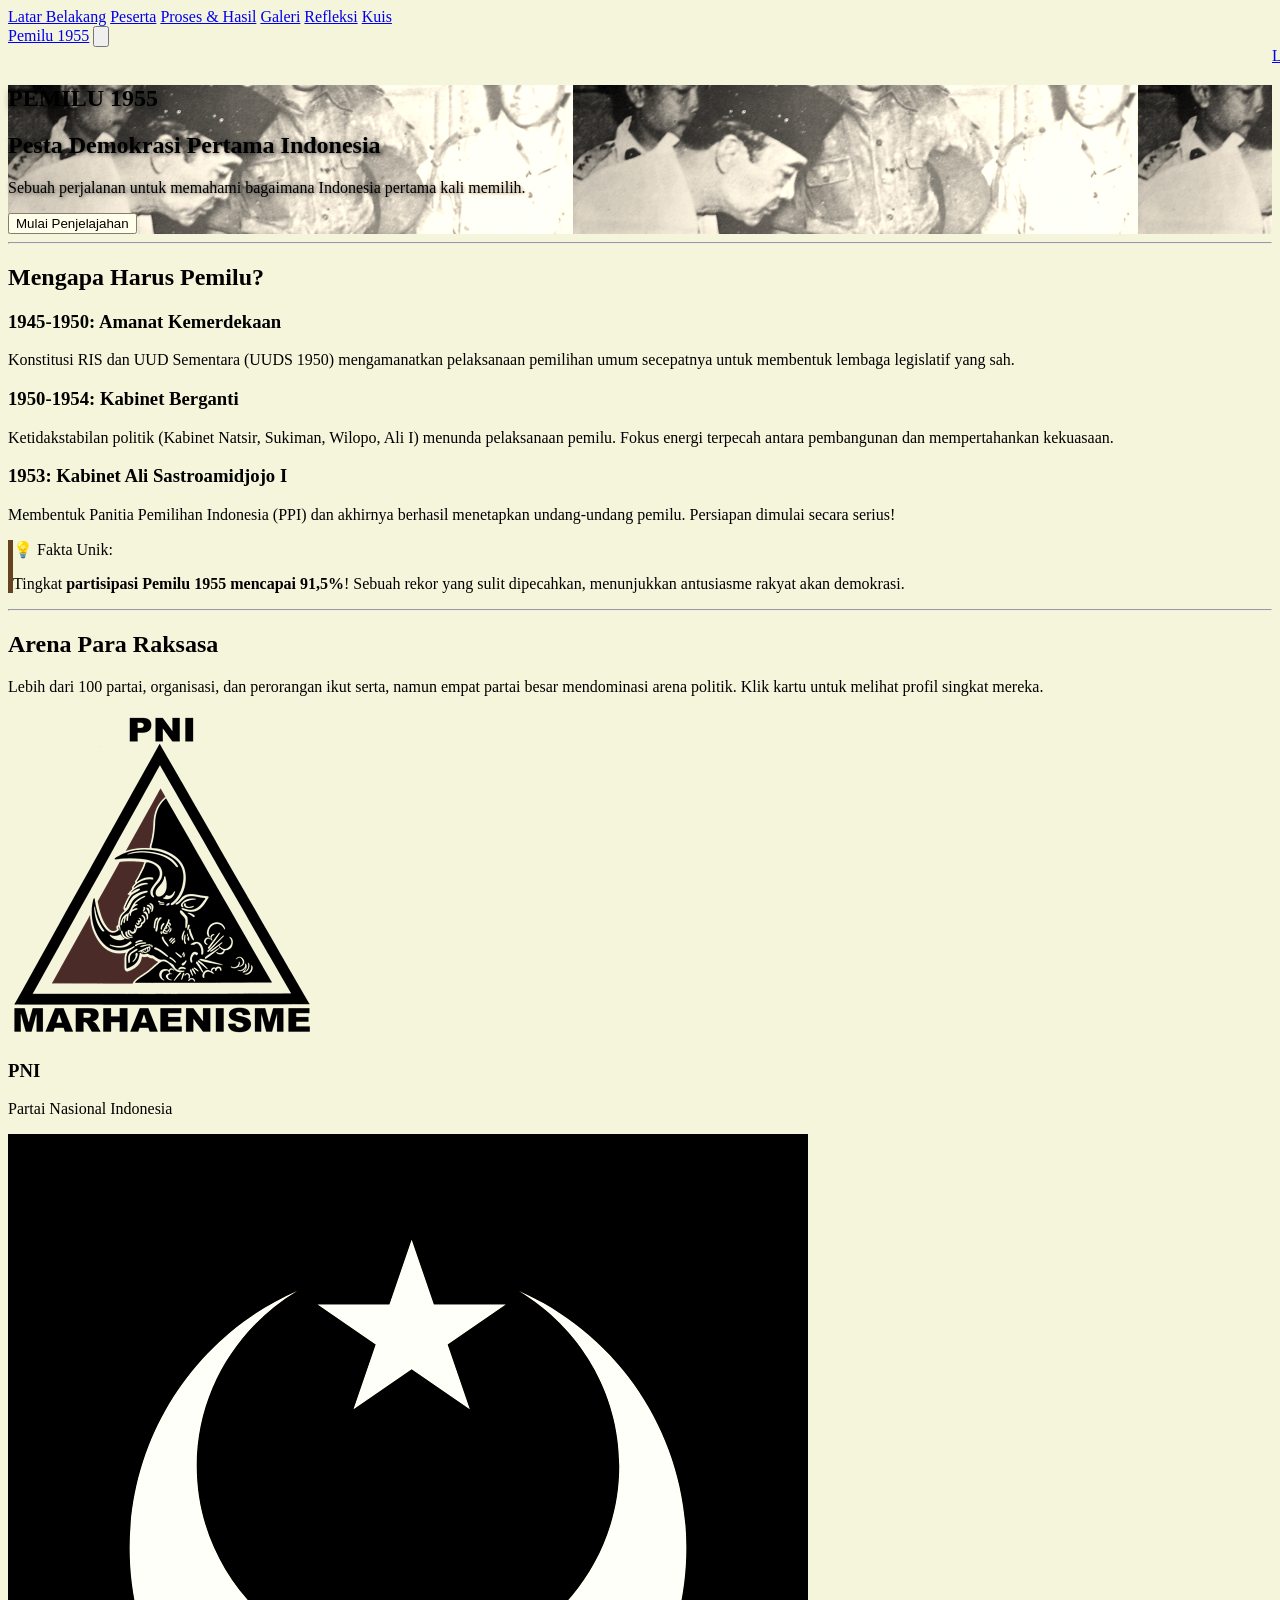
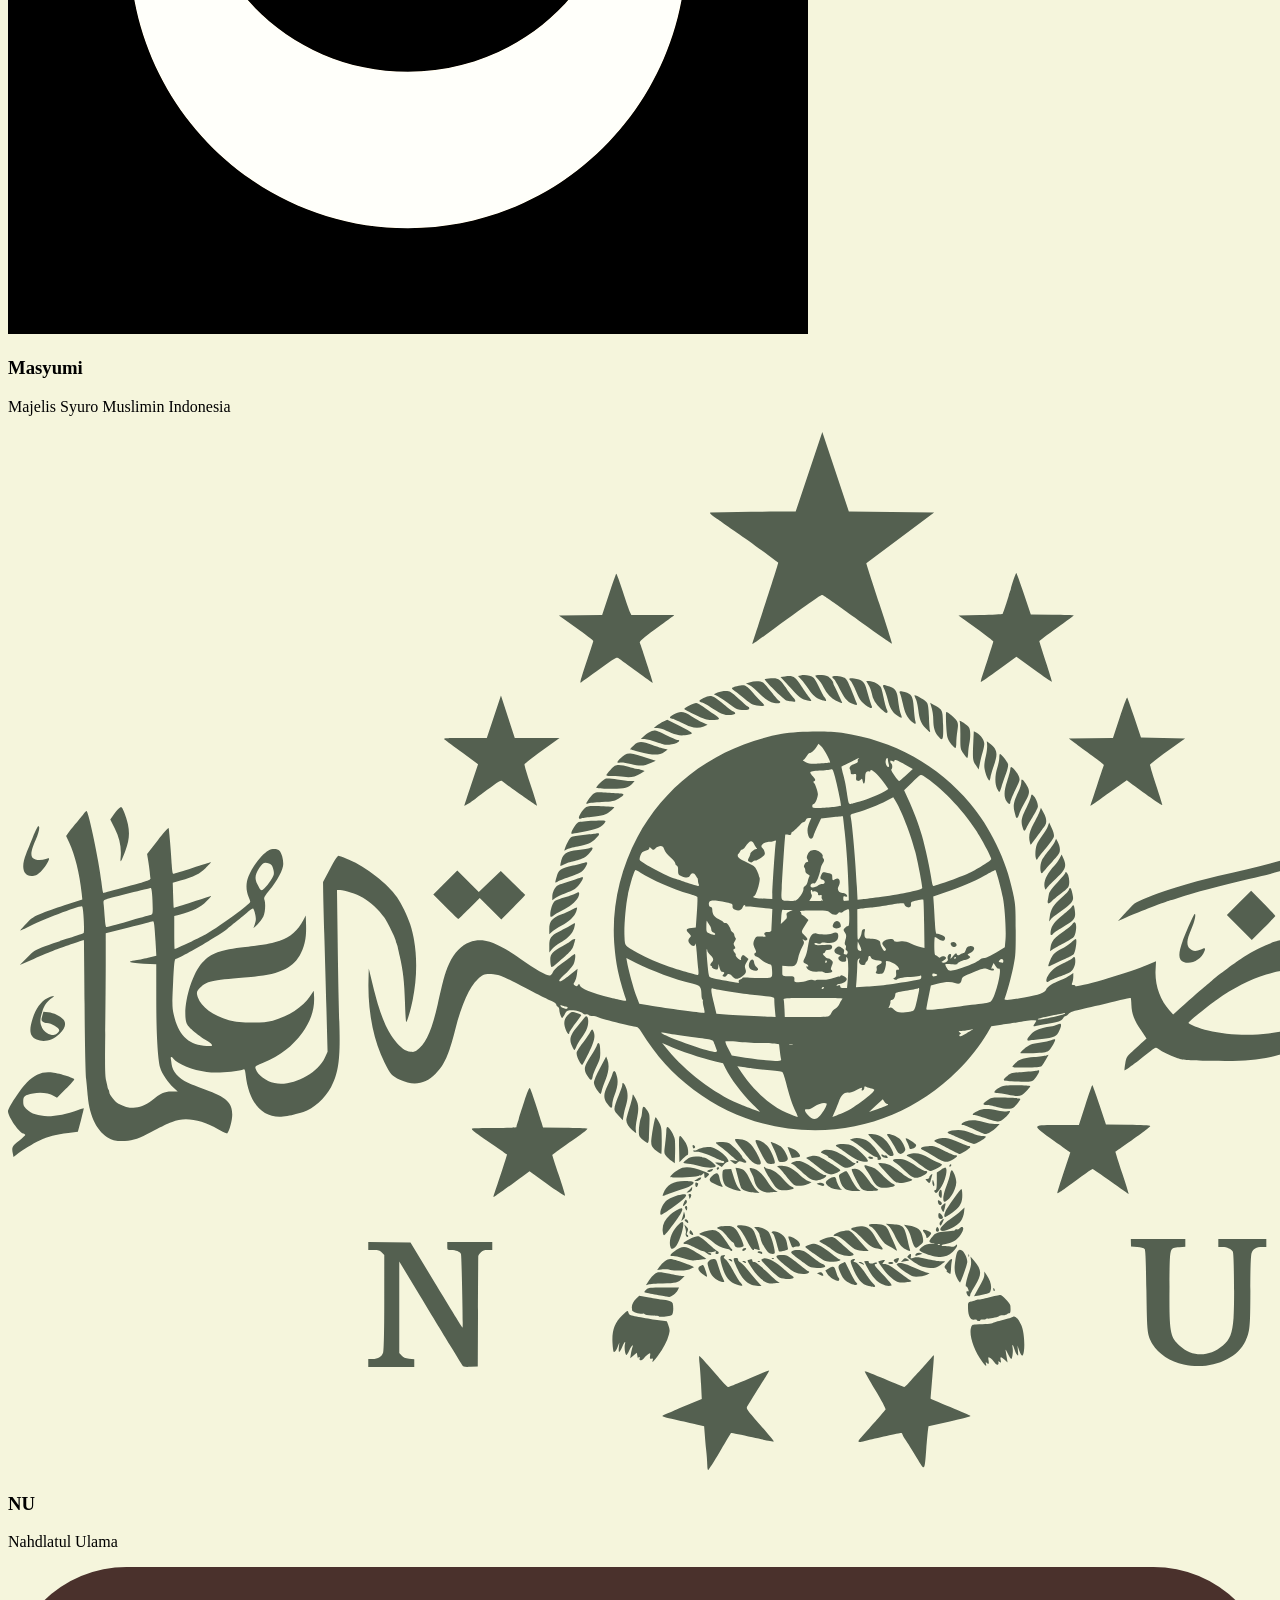
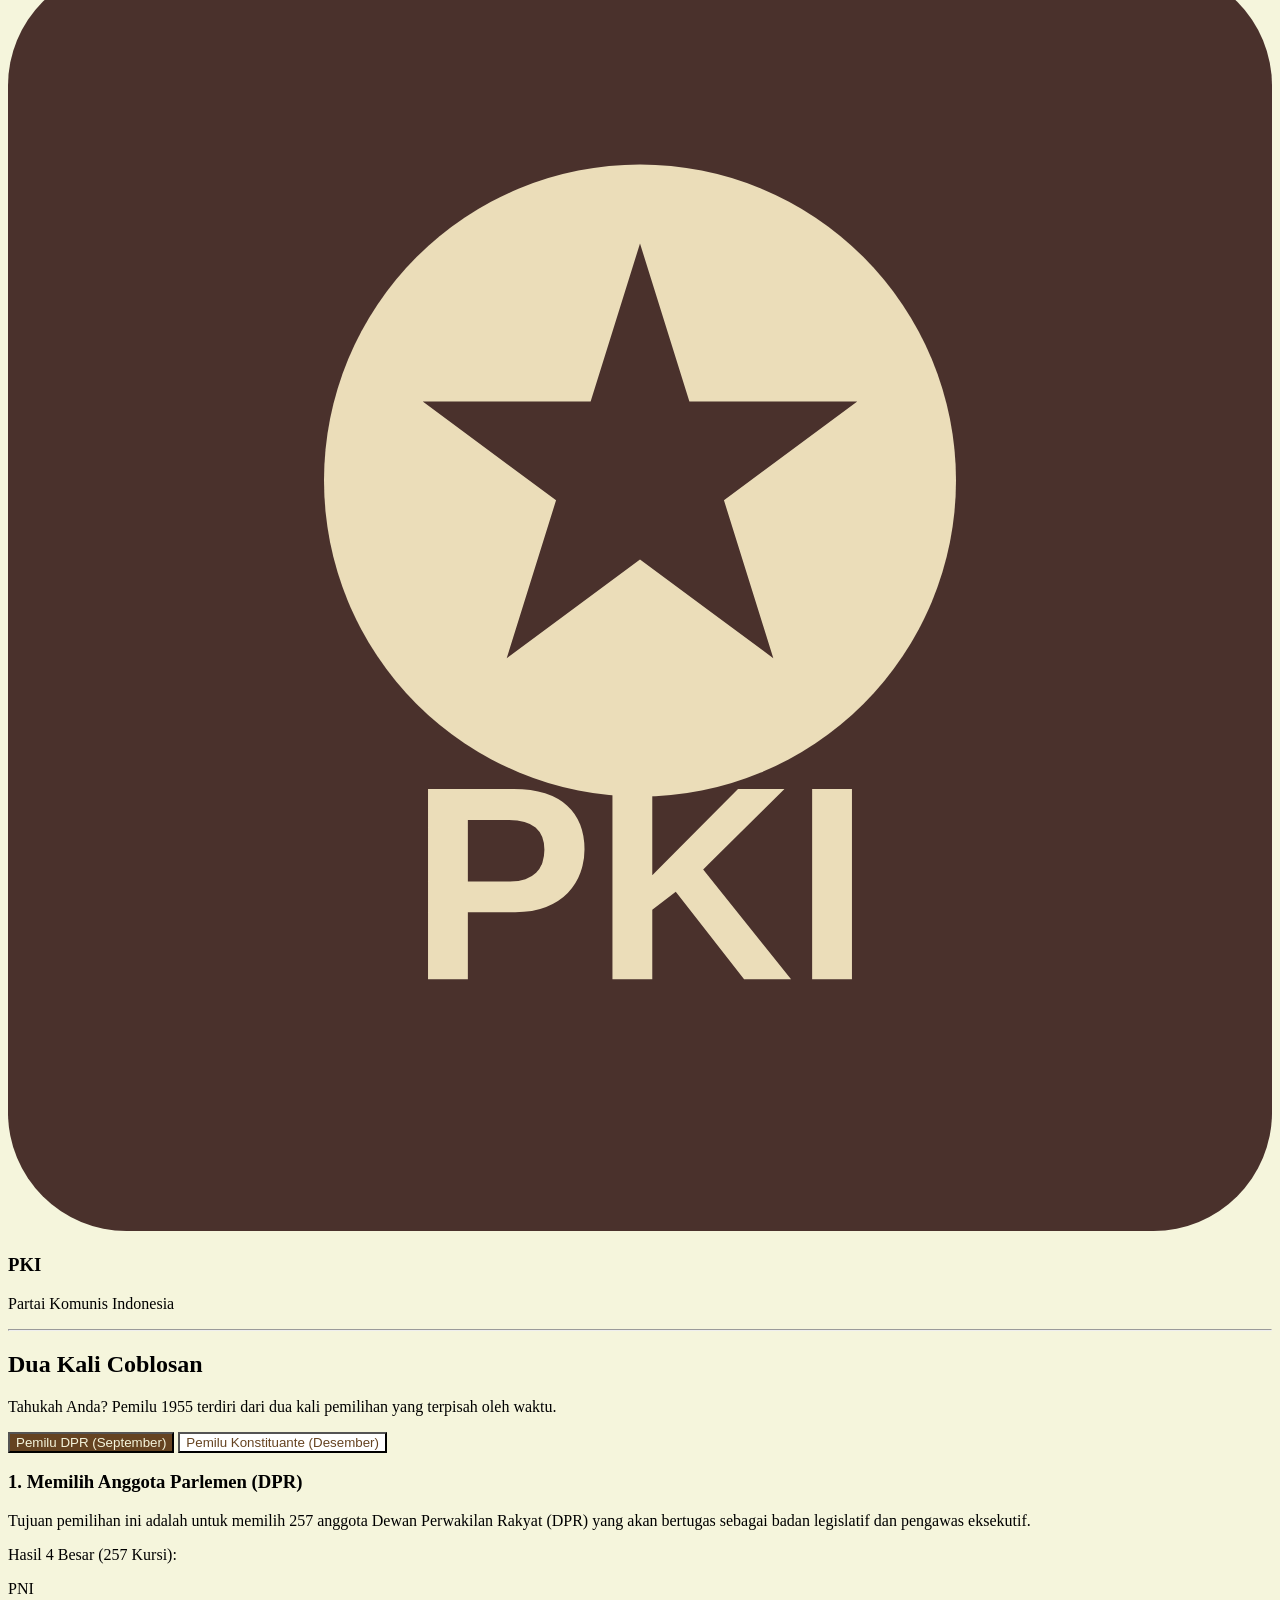
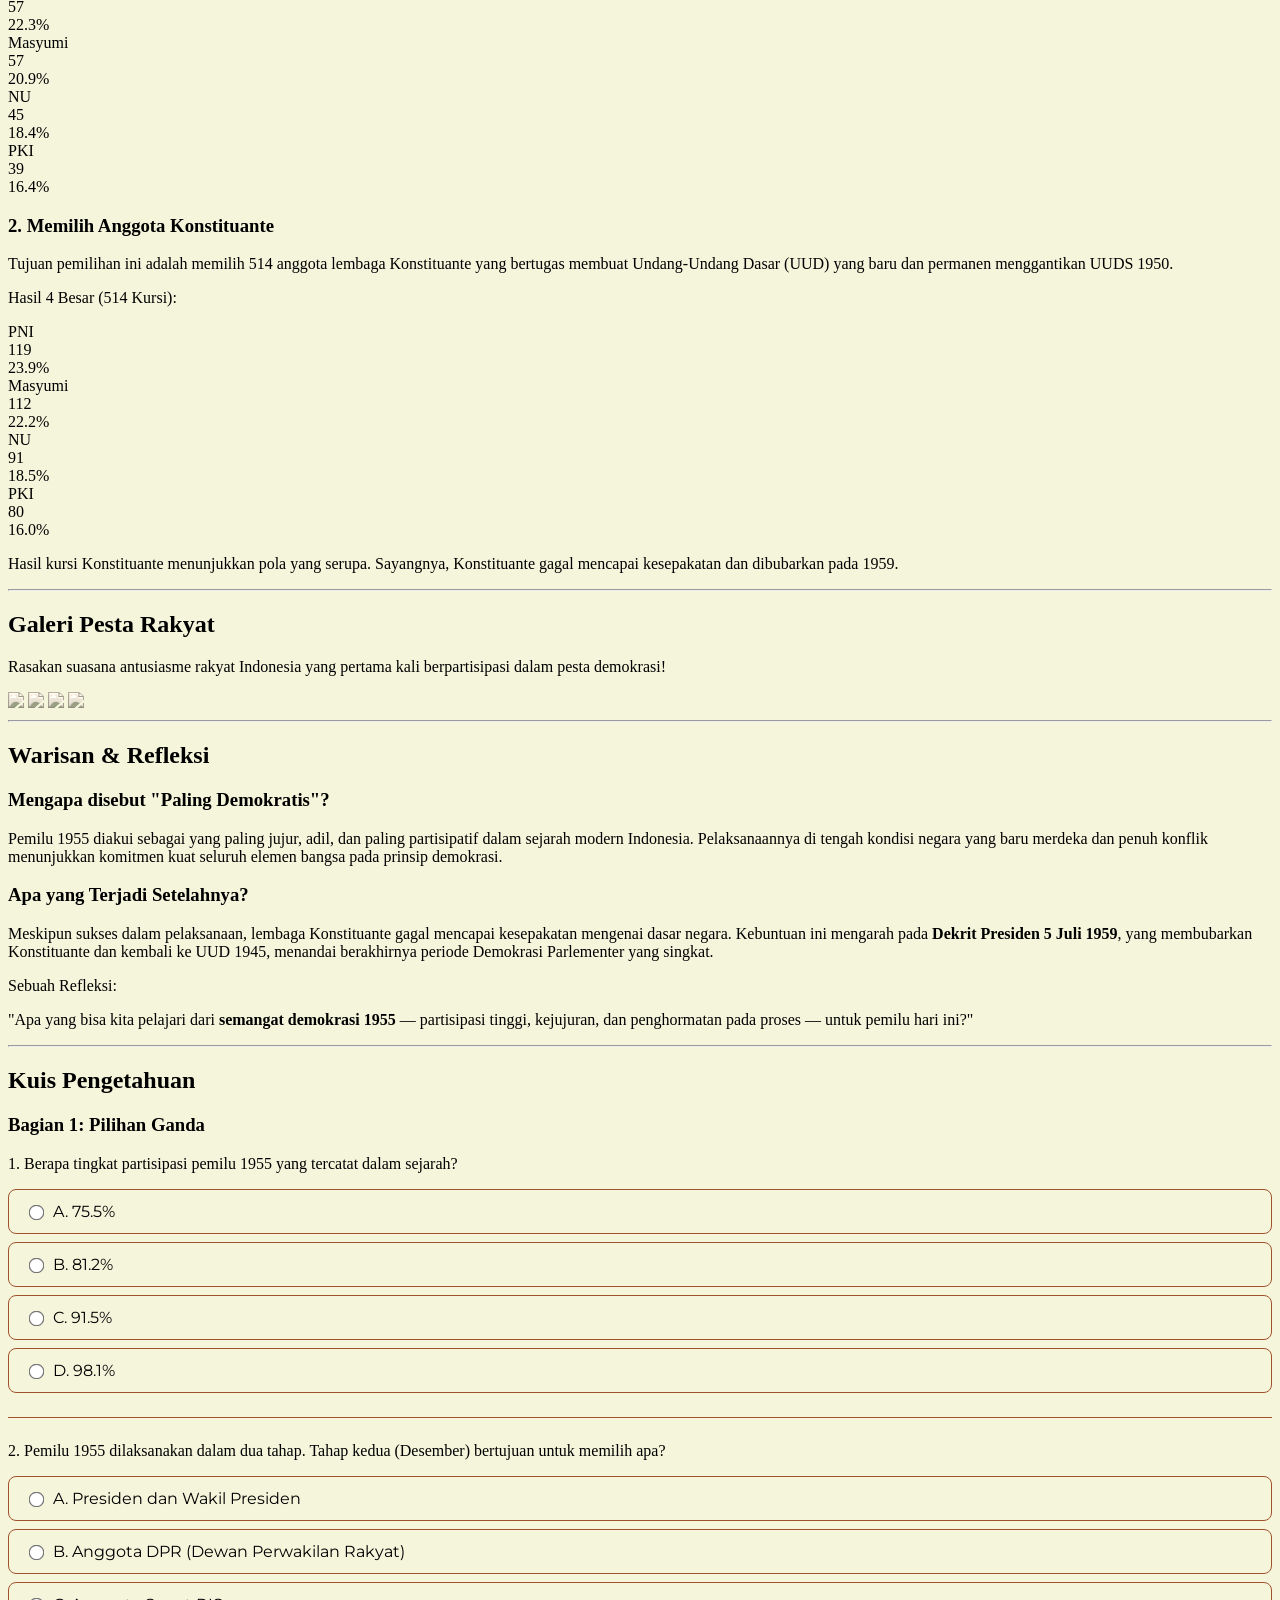
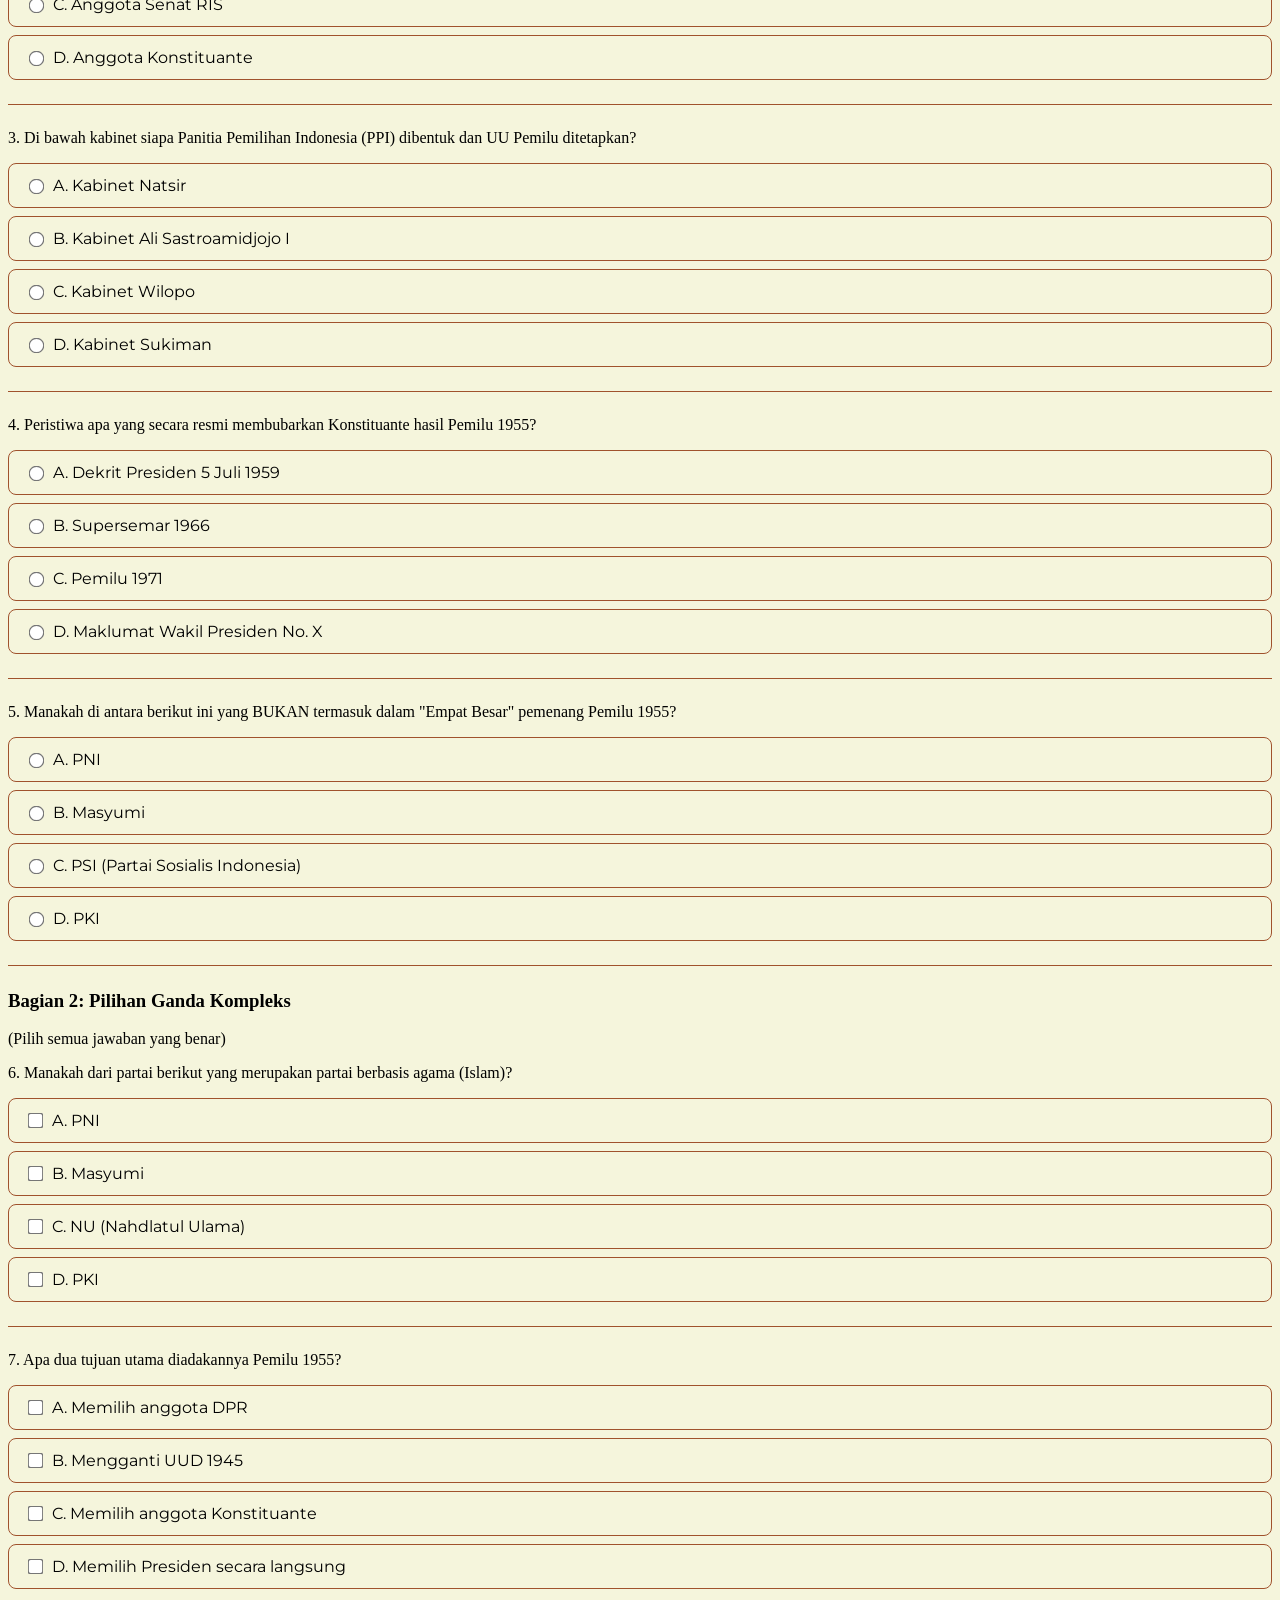
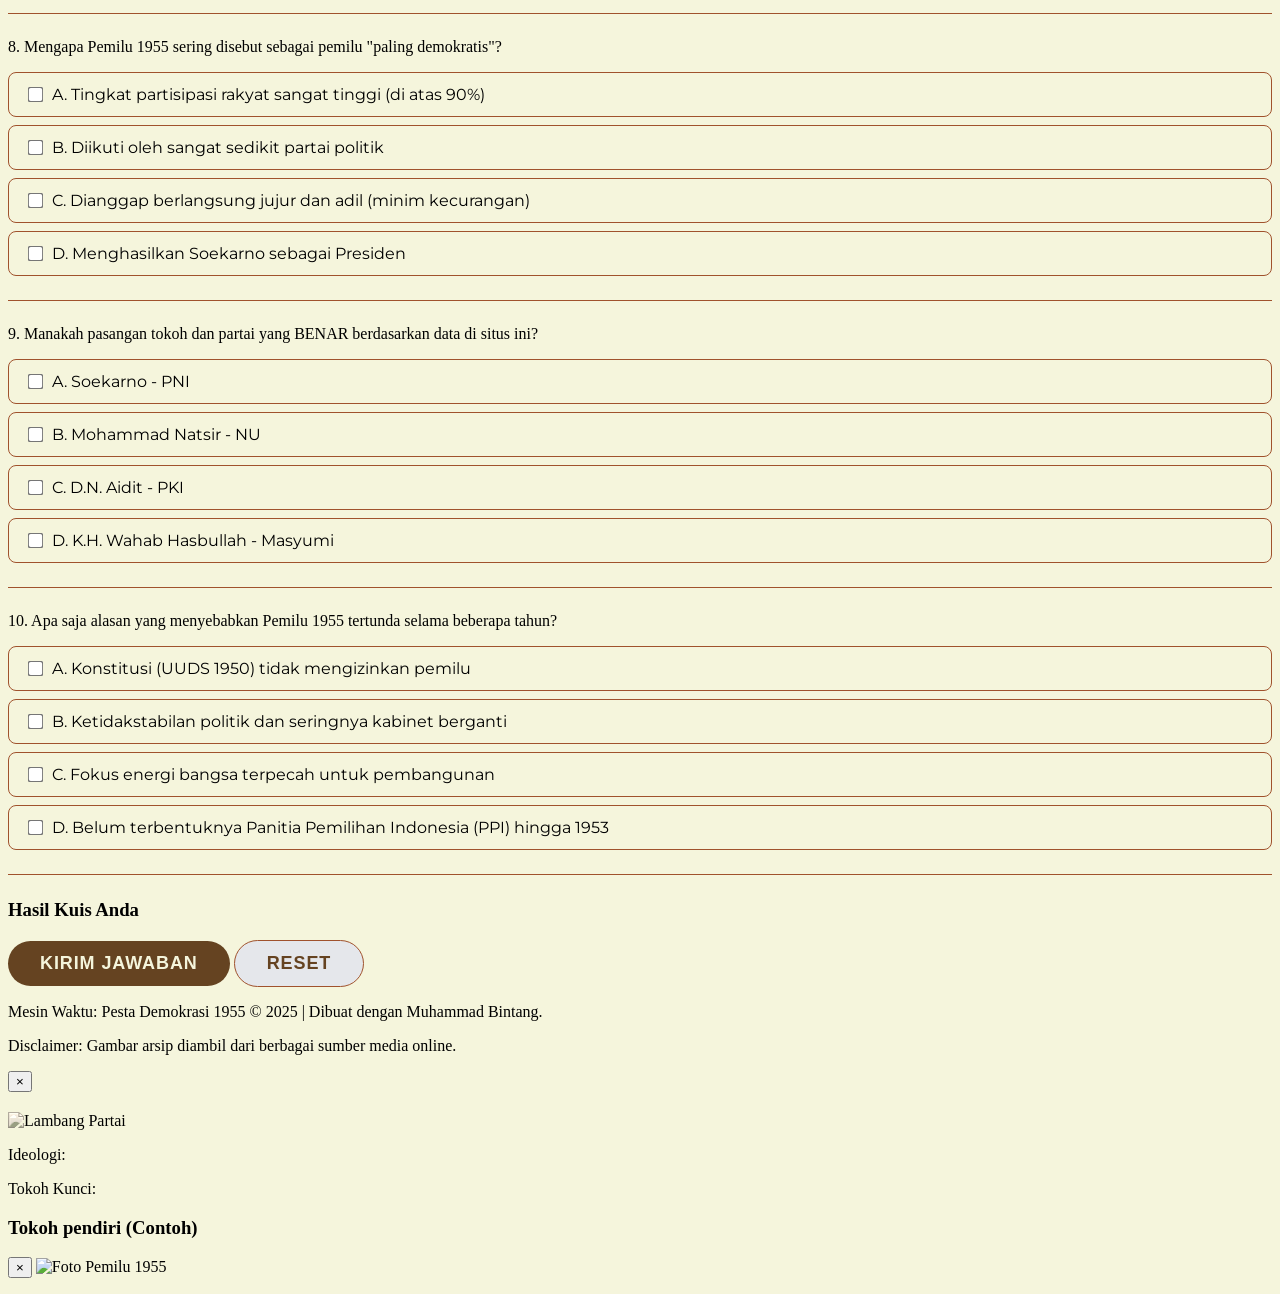
==== public/index.html @ d8091888 "update" ====
<!DOCTYPE html>
<html lang="id" class="scroll-smooth">
<head>
    <meta charset="UTF-8">
    <meta name="viewport" content="width=device-width, initial-scale=1.0">
    <title>PEMILU 1955: Mesin Waktu Pesta Demokrasi</title>
    <script src="https://cdn.tailwindcss.com"></script>
    <link href="https://fonts.googleapis.com/css2?family=Playfair+Display:wght@700&family=Montserrat:wght@400;600&display=swap" rel="stylesheet">
    
    <script src="tailwind-config.js"></script>

    <link rel="stylesheet" href="styles.css">
</head>

<body class="text-accent font-sans-content">

    <nav class="fixed top-0 left-0 right-0 bg-secondary-sepia bg-opacity-95 shadow-lg z-50 p-3 hidden md:block backdrop-blur-sm">
        <div class="container mx-auto flex justify-center space-x-8 text-sm">
            <a href="#latar-belakang" class="text-primary-sepia font-semibold hover:text-white transition duration-200">Latar Belakang</a>
            <a href="#raksasa" class="text-primary-sepia font-semibold hover:text-white transition duration-200">Peserta</a>
            <a href="#coblosan" class="text-primary-sepia font-semibold hover:text-white transition duration-200">Proses & Hasil</a>
            <a href="#galeri" class="text-primary-sepia font-semibold hover:text-white transition duration-200">Galeri</a>
            <a href="#refleksi" class="text-primary-sepia font-semibold hover:text-white transition duration-200">Refleksi</a>
            <a href="#kuis" class="text-primary-sepia font-semibold hover:text-white transition duration-200">Kuis</a>
        </div>
    </nav>

    <nav class="md:hidden fixed top-0 left-0 right-0 bg-secondary-sepia bg-opacity-95 shadow-lg z-50 p-4 flex justify-between items-center backdrop-blur-sm">
        <a href="#beranda" class="font-serif-title text-primary-sepia text-xl">Pemilu 1955</a>
        <button id="hamburger-btn" class="text-primary-sepia z-[60]">
            <svg class="w-8 h-8" fill="none" stroke="currentColor" viewBox="0 0 24 24" xmlns="http://www.w3.org/2000/svg"><path stroke-linecap="round" stroke-linejoin="round" stroke-width="2" d="M4 6h16M4 12h16M4 18h16"></path></svg>
        </button>
    </nav>

    <div id="mobile-menu" class="fixed top-0 right-0 h-full w-3/4 bg-primary-sepia z-50 shadow-xl p-8 pt-24">
        <div class="flex flex-col space-y-6 text-right">
            <a href="#latar-belakang" class="mobile-nav-link text-accent hover:text-highlight text-lg font-semibold">Latar Belakang</a>
            <a href="#raksasa" class="mobile-nav-link text-accent hover:text-highlight text-lg font-semibold">Peserta</a>
            <a href="#coblosan" class="mobile-nav-link text-accent hover:text-highlight text-lg font-semibold">Proses & Hasil</a>
            <a href="#galeri" class="mobile-nav-link text-accent hover:text-highlight text-lg font-semibold">Galeri</a>
            <a href="#refleksi" class="mobile-nav-link text-accent hover:text-highlight text-lg font-semibold">Refleksi</a>
            <a href="#kuis" class="mobile-nav-link text-accent hover:text-highlight text-lg font-semibold">Kuis</a>
        </div>
    </div>
    <div id="menu-overlay" class="fixed inset-0 bg-black bg-opacity-50 z-40 hidden md:hidden"></div>


    <section id="beranda" class="h-screen w-full flex items-center justify-center relative bg-cover bg-center sepia-filter overflow-hidden"
        style="background-image: url('img/hero-sukarno-1955.png');">
        
        <div class="absolute inset-0 bg-accent bg-opacity-75"></div> 
        
        <div class="absolute top-1/4 left-1/4 w-32 h-32 md:w-48 md:h-48 opacity-15 mix-blend-soft-light" 
             style="background-image: url('img/logo-pni.png'); background-size: contain; background-repeat: no-repeat; background-position: center; filter: grayscale(100%) brightness(200%); transform: translate(-50%, -50%) rotate(-15deg);">
        </div>
        <div class="absolute top-1/4 right-1/4 w-32 h-32 md:w-48 md:h-48 opacity-15 mix-blend-soft-light" 
             style="background-image: url('img/logo-masyumi.svg'); background-size: contain; background-repeat: no-repeat; background-position: center; filter: grayscale(100%) brightness(200%); transform: translate(50%, -50%) rotate(15deg);">
        </div>
        <div class="absolute bottom-1/4 left-1/4 w-32 h-32 md:w-48 md:h-48 opacity-15 mix-blend-soft-light" 
             style="background-image: url('img/logo-nu.svg'); background-size: contain; background-repeat: no-repeat; background-position: center; filter: grayscale(100%) brightness(200%); transform: translate(-50%, 50%) rotate(10deg);">
        </div>
        <div class="absolute bottom-1/4 right-1/4 w-32 h-32 md:w-48 md:h-48 opacity-15 mix-blend-soft-light" 
             style="background-image: url('img/logo-pki.svg'); background-size: contain; background-repeat: no-repeat; background-position: center; filter: grayscale(100%) brightness(200%); transform: translate(50%, 50%) rotate(-10deg);">
        </div>


        <div class="text-center z-10 p-4 md:p-8 max-w-4xl mx-auto">
            <h1 class="font-serif-title text-5xl md:text-7xl lg:text-8xl text-primary-sepia leading-tight text-shadow-strong">
                PEMILU 1955
            </h1>
            <h2 class="text-xl md:text-4xl text-primary-sepia mt-2 mb-6 font-light italic text-shadow-medium">
                Pesta Demokrasi Pertama Indonesia
            </h2>
            <p class="text-lg text-gray-200 mb-8 max-w-2xl mx-auto text-shadow-medium">
                Sebuah perjalanan untuk memahami bagaimana Indonesia pertama kali memilih.
            </p>
            <button onclick="document.getElementById('latar-belakang').scrollIntoView({ behavior: 'smooth' });" class="cta-button bg-highlight text-primary-sepia py-3 px-8 rounded-full text-xl font-semibold uppercase tracking-widest">
                Mulai Penjelajahan
            </button>
        </div>
    </section>

    <hr class="border-secondary-sepia my-16">

    <section id="latar-belakang" class="min-h-screen pt-20 pb-16 px-4 md:px-12 lg:px-24">
        <h2 class="text-4xl md:text-5xl font-serif-title text-center mb-16 text-highlight border-b-2 border-accent pb-4">
            Mengapa Harus Pemilu?
        </h2>
        
        <div class="relative max-w-4xl mx-auto py-10 md:grid md:grid-cols-9 md:gap-y-8">
            <div class="border-l-4 border-accent absolute h-full left-1/2 transform -translate-x-1/2 hidden md:block"></div>
            
            <div class="timeline-item flex justify-start md:contents mb-10">
                <div class="col-start-1 col-end-5 p-4 rounded-lg bg-secondary-sepia text-primary-sepia shadow-lg w-full md:w-auto md:ml-auto md:mr-6">
                    <h3 class="font-serif-title text-2xl mb-1">1945-1950: Amanat Kemerdekaan</h3>
                    <p>Konstitusi RIS dan UUD Sementara (UUDS 1950) mengamanatkan pelaksanaan pemilihan umum secepatnya untuk membentuk lembaga legislatif yang sah.</p>
                </div>
                <div class="col-start-5 col-end-6 md:flex items-center justify-center hidden">
                    <div class="w-8 h-8 rounded-full bg-highlight shadow-lg border-4 border-primary-sepia z-10"></div>
                </div>
            </div>

            <div class="timeline-item flex justify-end md:contents mb-10">
                <div class="col-start-5 col-end-6 md:flex items-center justify-center hidden">
                    <div class="w-8 h-8 rounded-full bg-highlight shadow-lg border-4 border-primary-sepia z-10"></div>
                </div>
                <div class="col-start-6 col-end-10 p-4 rounded-lg bg-secondary-sepia text-primary-sepia shadow-lg w-full md:w-auto md:mr-auto md:ml-6">
                    <h3 class="font-serif-title text-2xl mb-1">1950-1954: Kabinet Berganti</h3>
                    <p>Ketidakstabilan politik (Kabinet Natsir, Sukiman, Wilopo, Ali I) menunda pelaksanaan pemilu. Fokus energi terpecah antara pembangunan dan mempertahankan kekuasaan.</p>
                </div>
            </div>

            <div class="timeline-item flex justify-start md:contents mb-10">
                <div class="col-start-1 col-end-5 p-4 rounded-lg bg-secondary-sepia text-primary-sepia shadow-lg w-full md:w-auto md:ml-auto md:mr-6">
                    <h3 class="font-serif-title text-2xl mb-1">1953: Kabinet Ali Sastroamidjojo I</h3>
                    <p>Membentuk Panitia Pemilihan Indonesia (PPI) dan akhirnya berhasil menetapkan undang-undang pemilu. Persiapan dimulai secara serius!</p>
                </div>
                <div class="col-start-5 col-end-6 md:flex items-center justify-center hidden">
                    <div class="w-8 h-8 rounded-full bg-highlight shadow-lg border-4 border-primary-sepia z-10"></div>
                </div>
            </div>
            
        </div> 
        <div class="my-10 p-4 md:p-6 bg-white bg-opacity-70 backdrop-blur-sm fun-fact max-w-xl mx-auto shadow-md rounded-lg">
             <p class="font-semibold text-lg text-highlight">💡 Fakta Unik:</p>
            <p>Tingkat <strong>partisipasi Pemilu 1955 mencapai 91,5%</strong>! Sebuah rekor yang sulit dipecahkan, menunjukkan antusiasme rakyat akan demokrasi.</p>
        </div>

    </section>

    <hr class="border-secondary-sepia my-16">

    <section id="raksasa" class="min-h-screen pt-20 pb-16 px-4 md:px-12 lg:px-24">
        <h2 class="text-4xl md:text-5xl font-serif-title text-center mb-16 text-highlight border-b-2 border-accent pb-4">
            Arena Para Raksasa
        </h2>
        
        <p class="text-center text-xl mb-12 max-w-3xl mx-auto text-secondary-sepia">
            Lebih dari 100 partai, organisasi, dan perorangan ikut serta, namun empat partai besar mendominasi arena politik. Klik kartu untuk melihat profil singkat mereka.
        </p>

        <div class="grid grid-cols-1 md:grid-cols-2 lg:grid-cols-4 gap-8 max-w-6xl mx-auto">
            
            <div data-party="pni" class="party-card bg-white p-6 rounded-xl shadow-xl text-center cursor-pointer border-4 border-transparent hover:border-highlight">
                <img src="img/logo-pni.png" alt="Lambang PNI" class="mx-auto mb-4 w-32 h-32 sepia-filter object-contain">
                <h3 class="font-serif-title text-2xl text-highlight">PNI</h3>
                <p class="text-sm text-accent">Partai Nasional Indonesia</p>
            </div>

            <div data-party="masyumi" class="party-card bg-white p-6 rounded-xl shadow-xl text-center cursor-pointer border-4 border-transparent hover:border-highlight">
                <img src="img/logo-masyumi.svg" alt="Lambang Masyumi" class="mx-auto mb-4 w-32 h-32 sepia-filter object-contain">
                <h3 class="font-serif-title text-2xl text-highlight">Masyumi</h3>
                <p class="text-sm text-accent">Majelis Syuro Muslimin Indonesia</p>
            </div>

            <div data-party="nu" class="party-card bg-white p-6 rounded-xl shadow-xl text-center cursor-pointer border-4 border-transparent hover:border-highlight">
                <img src="img/logo-nu.svg" alt="Lambang NU" class="mx-auto mb-4 w-32 h-32 sepia-filter object-contain">
                <h3 class="font-serif-title text-2xl text-highlight">NU</h3>
                <p class="text-sm text-accent">Nahdlatul Ulama</p>
            </div>

            <div data-party="pki" class="party-card bg-white p-6 rounded-xl shadow-xl text-center cursor-pointer border-4 border-transparent hover:border-highlight">
                <img src="img/logo-pki.svg" alt="Lambang PKI" class="mx-auto mb-4 w-32 h-32 sepia-filter object-contain">
                <h3 class="font-serif-title text-2xl text-highlight">PKI</h3>
                <p class="text-sm text-accent">Partai Komunis Indonesia</p>
            </div>
        </div>
    </section>

    <hr class="border-secondary-sepia my-16">

    <section id="coblosan" class="min-h-screen pt-20 pb-16 px-4 md:px-12 lg:px-24 bg-secondary-sepia/10">
        <h2 class="text-4xl md:text-5xl font-serif-title text-center mb-16 text-highlight border-b-2 border-accent pb-4">
            Dua Kali Coblosan
        </h2>
        
        <p class="text-center text-lg mb-12 max-w-3xl mx-auto text-secondary-sepia">
            Tahukah Anda? Pemilu 1955 terdiri dari dua kali pemilihan yang terpisah oleh waktu.
        </p>

        <div class="max-w-4xl mx-auto bg-white p-6 rounded-lg shadow-xl">
            <div class="flex border-b border-accent mb-6">
                <button data-tab="dpr" class="tab-button active-tab py-2 px-6 font-semibold text-lg hover:bg-highlight/90 transition duration-300 rounded-t-lg">
                    Pemilu DPR (September)
                </button>
                <button data-tab="konstituante" class="tab-button py-2 px-6 font-semibold text-lg hover:bg-gray-100 transition duration-300 rounded-t-lg">
                    Pemilu Konstituante (Desember)
                </button>
            </div>

            <div id="dpr-content" class="tab-content">
                <h3 class="font-serif-title text-3xl mb-4 text-highlight">1. Memilih Anggota Parlemen (DPR)</h3>
                <p class="mb-4">Tujuan pemilihan ini adalah untuk memilih 257 anggota Dewan Perwakilan Rakyat (DPR) yang akan bertugas sebagai badan legislatif dan pengawas eksekutif.</p>
                
                <div class="bg-gray-100 p-4 rounded-lg">
                    <p class="font-bold text-accent mb-4">Hasil 4 Besar (257 Kursi):</p>
                    <div class="space-y-3 bar-chart-container">
                        <div class="flex items-center">
                            <span class="w-20 font-bold text-accent">PNI</span>
                            <div class="flex-1 h-6 bg-accent bg-opacity-20 rounded overflow-hidden ml-2">
                                <div class="bar-chart-bar h-full bg-red-600 flex items-center justify-end pr-2" data-width="22.3%">
                                    <span class="text-white text-xs font-bold">57</span>
                                </div>
                            </div>
                            <span class="w-12 text-right text-sm font-semibold ml-2">22.3%</span>
                        </div>
                        <div class="flex items-center">
                            <span class="w-20 font-bold text-accent">Masyumi</span>
                            <div class="flex-1 h-6 bg-accent bg-opacity-20 rounded overflow-hidden ml-2">
                                <div class="bar-chart-bar h-full bg-green-600 flex items-center justify-end pr-2" data-width="20.9%">
                                    <span class="text-white text-xs font-bold">57</span>
                                </div>
                            </div>
                            <span class="w-12 text-right text-sm font-semibold ml-2">20.9%</span>
                        </div>
                        <div class="flex items-center">
                            <span class="w-20 font-bold text-accent">NU</span>
                            <div class="flex-1 h-6 bg-accent bg-opacity-20 rounded overflow-hidden ml-2">
                                <div class="bar-chart-bar h-full bg-green-800 flex items-center justify-end pr-2" data-width="18.4%">
                                    <span class="text-white text-xs font-bold">45</span>
                                </div>
                            </div>
                            <span class="w-12 text-right text-sm font-semibold ml-2">18.4%</span>
                        </div>
                        <div class="flex items-center">
                            <span class="w-20 font-bold text-accent">PKI</span>
                            <div class="flex-1 h-6 bg-accent bg-opacity-20 rounded overflow-hidden ml-2">
                                <div class="bar-chart-bar h-full bg-red-800 flex items-center justify-end pr-2" data-width="16.4%">
                                    <span class="text-white text-xs font-bold">39</span>
                                </div>
                            </div>
                            <span class="w-12 text-right text-sm font-semibold ml-2">16.4%</span>
                        </div>
                    </div>
                </div>
            </div>

            <div id="konstituante-content" class="tab-content hidden">
                <h3 class="font-serif-title text-3xl mb-4 text-highlight">2. Memilih Anggota Konstituante</h3>
                <p class="mb-4">Tujuan pemilihan ini adalah memilih 514 anggota lembaga Konstituante yang bertugas membuat Undang-Undang Dasar (UUD) yang baru dan permanen menggantikan UUDS 1950.</p>
                
                <div class="bg-gray-100 p-4 rounded-lg">
                    <p class="font-bold text-accent mb-4">Hasil 4 Besar (514 Kursi):</p>
                    <div class="space-y-3 bar-chart-container">
                        <div class="flex items-center">
                            <span class="w-20 font-bold text-accent">PNI</span>
                            <div class="flex-1 h-6 bg-accent bg-opacity-20 rounded overflow-hidden ml-2">
                                <div class="bar-chart-bar h-full bg-red-600 flex items-center justify-end pr-2" data-width="23.9%">
                                    <span class="text-white text-xs font-bold">119</span>
                                </div>
                            </div>
                            <span class="w-12 text-right text-sm font-semibold ml-2">23.9%</span>
                        </div>
                        <div class="flex items-center">
                            <span class="w-20 font-bold text-accent">Masyumi</span>
                            <div class="flex-1 h-6 bg-accent bg-opacity-20 rounded overflow-hidden ml-2">
                                <div class="bar-chart-bar h-full bg-green-600 flex items-center justify-end pr-2" data-width="22.2%">
                                    <span class="text-white text-xs font-bold">112</span>
                                </div>
                            </div>
                            <span class="w-12 text-right text-sm font-semibold ml-2">22.2%</span>
                        </div>
                        <div class="flex items-center">
                            <span class="w-20 font-bold text-accent">NU</span>
                            <div class="flex-1 h-6 bg-accent bg-opacity-20 rounded overflow-hidden ml-2">
                                <div class="bar-chart-bar h-full bg-green-800 flex items-center justify-end pr-2" data-width="18.5%">
                                    <span class="text-white text-xs font-bold">91</span>
                                </div>
                            </div>
                            <span class="w-12 text-right text-sm font-semibold ml-2">18.5%</span>
                        </div>
                        <div class="flex items-center">
                            <span class="w-20 font-bold text-accent">PKI</span>
                            <div class="flex-1 h-6 bg-accent bg-opacity-20 rounded overflow-hidden ml-2">
                                <div class="bar-chart-bar h-full bg-red-800 flex items-center justify-end pr-2" data-width="16.0%">
                                    <span class="text-white text-xs font-bold">80</span>
                                </div>
                            </div>
                            <span class="w-12 text-right text-sm font-semibold ml-2">16.0%</span>
                        </div>
                    </div>
                    <p class="text-sm mt-4">Hasil kursi Konstituante menunjukkan pola yang serupa. Sayangnya, Konstituante gagal mencapai kesepakatan dan dibubarkan pada 1959.</p>
                </div>
            </div>
        </div>
    </section>

    <hr class="border-secondary-sepia my-16">

    <section id="galeri" class="min-h-screen pt-20 pb-16 px-4 md:px-12 lg:px-24">
        <h2 class="text-4xl md:text-5xl font-serif-title text-center mb-16 text-highlight border-b-2 border-accent pb-4">
            Galeri Pesta Rakyat
        </h2>

        <p class="text-center text-lg mb-12 max-w-3xl mx-auto text-secondary-sepia">
            Rasakan suasana antusiasme rakyat Indonesia yang pertama kali berpartisipasi dalam pesta demokrasi!
        </p>
        
        <div class="grid grid-cols-2 md:grid-cols-3 lg:grid-cols-4 gap-4 max-w-6xl mx-auto">
            <img src="https://cdn-web.ruangguru.com/landing-pages/assets/hs/pemilu%201955.jpg" data-caption="Rakyat berbondong-bondong mengantre di TPS dengan tertib. Semangat demokrasi sangat terasa." class="gallery-photo w-full h-64 object-cover rounded shadow-lg cursor-pointer sepia-filter transition duration-300 hover:scale-[1.02] hover:filter-none">
            <img src="https://assetd.kompas.id/Mt-uIscuaeT0HBA6znell1M-nWg=/fit-in/1024x816/filters:format(webp):quality(80)/https://asset.kgnewsroom.com/photo/pre/2023/12/11/e0e6856b-f42f-4cc3-8e22-35dfca4cc42c_jpg.jpg" data-caption="Surat suara yang ukurannya sangat besar, menandakan betapa pentingnya peristiwa ini." class="gallery-photo w-full h-64 object-cover rounded shadow-lg cursor-pointer sepia-filter transition duration-300 hover:scale-[1.02] hover:filter-none">
            <img src="https://kompaspedia.kompas.id/wp-content/uploads/2023/12/Foto-3.jpg" data-caption="Suasana kampanye di jalanan yang ramai, penuh dengan poster dan bendera partai." class="gallery-photo w-full h-64 object-cover rounded shadow-lg cursor-pointer sepia-filter transition duration-300 hover:scale-[1.02] hover:filter-none">
            <img src="https://asset.kompas.com/crops/4ecJcWnAasrPn8OHHwyTtU0Yaf0=/0x0:750x500/1200x800/data/photo/2022/01/15/61e2bde5c01d9.png" data-caption="Jari yang bertinta, bukti sah telah melaksanakan hak dan kewajiban sebagai warga negara (meski tinta baru populer di pemilu setelahnya, ini simbol partisipasi)." class="gallery-photo w-full h-64 object-cover rounded shadow-lg cursor-pointer sepia-filter transition duration-300 hover:scale-[1.02] hover:filter-none">
        </div>
    </section>

    <hr class="border-secondary-sepia my-16">

    <section id="refleksi" class="pt-20 pb-20 px-4 md:px-12 lg:px-24 bg-secondary-sepia/10">
        <h2 class="text-4xl md:text-5xl font-serif-title text-center mb-16 text-highlight border-b-2 border-accent pb-4">
            Warisan & Refleksi
        </h2>

        <div class="max-w-3xl mx-auto bg-white p-8 rounded-xl shadow-2xl">
            <h3 class="font-serif-title text-3xl mb-4 text-accent">Mengapa disebut "Paling Demokratis"?</h3>
            <p class="mb-4 text-secondary-sepia">
                Pemilu 1955 diakui sebagai yang paling jujur, adil, dan paling partisipatif dalam sejarah modern Indonesia. Pelaksanaannya di tengah kondisi negara yang baru merdeka dan penuh konflik menunjukkan komitmen kuat seluruh elemen bangsa pada prinsip demokrasi.
            </p>

            <h3 class="font-serif-title text-3xl mb-4 text-accent mt-8">Apa yang Terjadi Setelahnya?</h3>
            <p class="mb-6 text-secondary-sepia">
                Meskipun sukses dalam pelaksanaan, lembaga Konstituante gagal mencapai kesepakatan mengenai dasar negara. Kebuntuan ini mengarah pada <strong>Dekrit Presiden 5 Juli 1959</strong>, yang membubarkan Konstituante dan kembali ke UUD 1945, menandai berakhirnya periode Demokrasi Parlementer yang singkat.
            </p>

            <div class="mt-10 p-6 bg-highlight/10 border-l-4 border-highlight rounded-lg">
                <p class="font-serif-title text-2xl text-highlight mb-3">Sebuah Refleksi:</p>
                <p class="text-lg font-semibold text-accent">
                    "Apa yang bisa kita pelajari dari <strong>semangat demokrasi 1955</strong> — partisipasi tinggi, kejujuran, dan penghormatan pada proses — untuk pemilu hari ini?"
                </p>
            </div>
        </div>
    </section>

    <hr class="border-secondary-sepia my-16">

    <section id="kuis" class="pt-20 pb-20 px-4 md:px-12 lg:px-24">
        <h2 class="text-4xl md:text-5xl font-serif-title text-center mb-16 text-highlight border-b-2 border-accent pb-4">
            Kuis Pengetahuan
        </h2>

        <div class="max-w-3xl mx-auto bg-white p-8 rounded-xl shadow-2xl">
            
            <form id="quiz-form">
                <h3 class="font-serif-title text-3xl mb-6 text-accent">Bagian 1: Pilihan Ganda</h3>

                <div class="quiz-question">
                    <p class="font-semibold text-lg mb-2">1. Berapa tingkat partisipasi pemilu 1955 yang tercatat dalam sejarah?</p>
                    <div class="quiz-options">
                        <label><input type="radio" name="q1" value="a" class="mr-3"> A. 75.5%</label>
                        <label><input type="radio" name="q1" value="b" class="mr-3"> B. 81.2%</label>
                        <label><input type="radio" name="q1" value="c" class="mr-3"> C. 91.5%</label>
                        <label><input type="radio" name="q1" value="d" class="mr-3"> D. 98.1%</label>
                    </div>
                </div>

                <div class="quiz-question">
                    <p class="font-semibold text-lg mb-2">2. Pemilu 1955 dilaksanakan dalam dua tahap. Tahap kedua (Desember) bertujuan untuk memilih apa?</p>
                    <div class="quiz-options">
                        <label><input type="radio" name="q2" value="a" class="mr-3"> A. Presiden dan Wakil Presiden</label>
                        <label><input type="radio" name="q2" value="b" class="mr-3"> B. Anggota DPR (Dewan Perwakilan Rakyat)</label>
                        <label><input type="radio" name="q2" value="c" class="mr-3"> C. Anggota Senat RIS</label>
                        <label><input type="radio" name="q2" value="d" class="mr-3"> D. Anggota Konstituante</label>
                    </div>
                </div>

                <div class="quiz-question">
                    <p class="font-semibold text-lg mb-2">3. Di bawah kabinet siapa Panitia Pemilihan Indonesia (PPI) dibentuk dan UU Pemilu ditetapkan?</p>
                    <div class="quiz-options">
                        <label><input type="radio" name="q3" value="a" class="mr-3"> A. Kabinet Natsir</label>
                        <label><input type="radio" name="q3" value="b" class="mr-3"> B. Kabinet Ali Sastroamidjojo I</label>
                        <label><input type="radio" name="q3" value="c" class="mr-3"> C. Kabinet Wilopo</label>
                        <label><input type="radio" name="q3" value="d" class="mr-3"> D. Kabinet Sukiman</label>
                    </div>
                </div>

                <div class="quiz-question">
                    <p class="font-semibold text-lg mb-2">4. Peristiwa apa yang secara resmi membubarkan Konstituante hasil Pemilu 1955?</p>
                    <div class="quiz-options">
                        <label><input type="radio" name="q4" value="a" class="mr-3"> A. Dekrit Presiden 5 Juli 1959</label>
                        <label><input type="radio" name="q4" value="b" class="mr-3"> B. Supersemar 1966</label>
                        <label><input type="radio" name="q4" value="c" class="mr-3"> C. Pemilu 1971</label>
                        <label><input type="radio" name="q4" value="d" class="mr-3"> D. Maklumat Wakil Presiden No. X</label>
                    </div>
                </div>

                <div class="quiz-question">
                    <p class="font-semibold text-lg mb-2">5. Manakah di antara berikut ini yang BUKAN termasuk dalam "Empat Besar" pemenang Pemilu 1955?</p>
                    <div class="quiz-options">
                        <label><input type="radio" name="q5" value="a" class="mr-3"> A. PNI</label>
                        <label><input type="radio" name="q5" value="b" class="mr-3"> B. Masyumi</label>
                        <label><input type="radio" name="q5" value="c" class="mr-3"> C. PSI (Partai Sosialis Indonesia)</label>
                        <label><input type="radio" name="q5" value="d" class="mr-3"> D. PKI</label>
                    </div>
                </div>
                
                <h3 class="font-serif-title text-3xl mt-12 mb-6 text-accent">Bagian 2: Pilihan Ganda Kompleks</h3>
                <p class="text-sm text-secondary-sepia mb-4 italic">(Pilih semua jawaban yang benar)</p>

                <div class="quiz-question">
                    <p class="font-semibold text-lg mb-2">6. Manakah dari partai berikut yang merupakan partai berbasis agama (Islam)?</p>
                    <div class="quiz-options">
                        <label><input type="checkbox" name="q6" value="a" class="mr-3"> A. PNI</label>
                        <label><input type="checkbox" name="q6" value="b" class="mr-3"> B. Masyumi</label>
                        <label><input type="checkbox" name="q6" value="c" class="mr-3"> C. NU (Nahdlatul Ulama)</label>
                        <label><input type="checkbox" name="q6" value="d" class="mr-3"> D. PKI</label>
                    </div>
                </div>

                <div class="quiz-question">
                    <p class="font-semibold text-lg mb-2">7. Apa dua tujuan utama diadakannya Pemilu 1955?</p>
                    <div class="quiz-options">
                        <label><input type="checkbox" name="q7" value="a" class="mr-3"> A. Memilih anggota DPR</label>
                        <label><input type="checkbox" name="q7" value="b" class="mr-3"> B. Mengganti UUD 1945</label>
                        <label><input type="checkbox" name="q7" value="c" class="mr-3"> C. Memilih anggota Konstituante</label>
                        <label><input type="checkbox" name="q7" value="d" class="mr-3"> D. Memilih Presiden secara langsung</label>
                    </div>
                </div>

                <div class="quiz-question">
                    <p class="font-semibold text-lg mb-2">8. Mengapa Pemilu 1955 sering disebut sebagai pemilu "paling demokratis"?</p>
                    <div class="quiz-options">
                        <label><input type="checkbox" name="q8" value="a" class="mr-3"> A. Tingkat partisipasi rakyat sangat tinggi (di atas 90%)</label>
                        <label><input type="checkbox" name="q8" value="b" class="mr-3"> B. Diikuti oleh sangat sedikit partai politik</label>
                        <label><input type="checkbox" name="q8" value="c" class="mr-3"> C. Dianggap berlangsung jujur dan adil (minim kecurangan)</label>
                        <label><input type="checkbox" name="q8" value="d" class="mr-3"> D. Menghasilkan Soekarno sebagai Presiden</label>
                    </div>
                </div>

                <div class="quiz-question">
                    <p class="font-semibold text-lg mb-2">9. Manakah pasangan tokoh dan partai yang BENAR berdasarkan data di situs ini?</p>
                    <div class="quiz-options">
                        <label><input type="checkbox" name="q9" value="a" class="mr-3"> A. Soekarno - PNI</label>
                        <label><input type="checkbox" name="q9" value="b" class="mr-3"> B. Mohammad Natsir - NU</label>
                        <label><input type="checkbox" name="q9" value="c" class="mr-3"> C. D.N. Aidit - PKI</label>
                        <label><input type="checkbox" name="q9" value="d" class="mr-3"> D. K.H. Wahab Hasbullah - Masyumi</label>
                    </div>
                </div>

                <div class="quiz-question">
                    <p class="font-semibold text-lg mb-2">10. Apa saja alasan yang menyebabkan Pemilu 1955 tertunda selama beberapa tahun?</p>
                    <div class="quiz-options">
                        <label><input type="checkbox" name="q10" value="a" class="mr-3"> A. Konstitusi (UUDS 1950) tidak mengizinkan pemilu</label>
                        <label><input type="checkbox" name="q10" value="b" class="mr-3"> B. Ketidakstabilan politik dan seringnya kabinet berganti</label>
                        <label><input type="checkbox" name="q10" value="c" class="mr-3"> C. Fokus energi bangsa terpecah untuk pembangunan</label>
                        <label><input type="checkbox" name="q10" value="d" class="mr-3"> D. Belum terbentuknya Panitia Pemilihan Indonesia (PPI) hingga 1953</label>
                    </div>
                </div>

                <div id="quiz-result-container" class="text-center mt-10 hidden">
                    <h3 class="font-serif-title text-3xl text-accent mb-4">Hasil Kuis Anda</h3>
                    <p id="quiz-result" class="text-2xl font-semibold text-highlight"></p>
                    <p id="quiz-feedback" class="text-lg text-secondary-sepia mt-2"></p>
                </div>

                <div class="text-center mt-10 flex flex-col sm:flex-row items-center justify-center gap-4">
                    <button type="submit" class="quiz-submit-button">
                        Kirim Jawaban
                    </button>
                    <button type="button" id="quiz-reset-button" class="quiz-reset-button">
                        Reset
                    </button>
                </div>
            </form>

        </div>
    </section>

    <footer class="bg-secondary-sepia p-6 text-center text-primary-sepia text-sm">
        <p>Mesin Waktu: Pesta Demokrasi 1955 &copy; 2025 | Dibuat dengan Muhammad Bintang.</p>
        <p class="mt-1">Disclaimer: Gambar arsip diambil dari berbagai sumber media online.</p>
    </footer>

    <div id="party-modal" class="fixed inset-0 bg-accent bg-opacity-75 backdrop-blur-sm flex items-center justify-center z-50 hidden p-4 transition-opacity duration-300">
        <div class="bg-white rounded-xl shadow-2xl max-w-3xl w-full p-6 relative">
            <button class="absolute top-3 right-3 text-3xl font-bold text-accent hover:text-highlight" onclick="closeModal()">
                &times;
            </button>
            <h2 id="modal-title" class="font-serif-title text-4xl text-highlight mb-4 border-b pb-2 border-accent"></h2>
            <div class="flex flex-col md:flex-row gap-6">
                <div class="md:w-1/3 text-center">
                    <img id="modal-logo" src="" alt="Lambang Partai" class="w-24 h-24 mx-auto mb-4 sepia-filter object-contain">
                    <p class="text-lg font-semibold mb-2">Ideologi:</p>
                    <p id="modal-ideology" class="text-accent mb-4"></p>
                    <p class="text-lg font-semibold mb-2">Tokoh Kunci:</p>
                    <div id="modal-tokoh" class="text-accent"></div>
                </div>
                <div class="md:w-2/3 text-center md:text-left">
                    <h3 class="font-serif-title text-2xl mb-3 text-secondary-sepia">Tokoh pendiri (Contoh)</h3>
                    <div id="modal-posters" class="flex justify-center md:justify-start">
                        <!-- Gambar akan dimasukkan oleh JavaScript di sini -->
                    </div>
                </div>
            </div>
        </div>
    </div>

    <div id="gallery-modal" class="fixed inset-0 bg-accent bg-opacity-80 backdrop-blur-sm flex items-center justify-center z-50 hidden p-4 transition-opacity duration-300">
        <div class="max-w-4xl w-full relative">
             <button class="absolute -top-10 right-0 text-white text-4xl font-bold hover:text-highlight" onclick="closeGalleryModal()">
                &times;
            </button>
            <img id="modal-image" src="" alt="Foto Pemilu 1955" class="w-full h-auto max-h-[80vh] object-contain rounded-lg shadow-2xl border-4 border-primary-sepia">
            <p id="modal-caption" class="text-center text-primary-sepia text-xl mt-4 bg-black bg-opacity-50 p-3 rounded-lg"></p>
        </div>
    </div>
    <script src="https://cdn.jsdelivr.net/npm/sweetalert2@11"></script>
    <script src="script.js"></script>
</body>
</html>
---- public/styles.css ----
﻿body {
            background-color: #F5F5DC;
            background-image: url('https://www.toptal.com/designers/subtlepatterns/uploads/light-paper-fibers.png');
            background-repeat: repeat;
        }
        .sepia-filter {
            filter: grayscale(80%) sepia(30%);
            background-blend-mode: multiply;
        }
        .cta-button {
            transition: all 0.3s ease;
            transform: scale(1);
        }
        .cta-button:hover {
            transform: scale(1.05);
            box-shadow: 0 10px 15px -3px rgba(0, 0, 0, 0.3), 0 4px 6px -2px rgba(0, 0, 0, 0.15);
        }
        .timeline-item {
            opacity: 0;
            transition: opacity 1s ease-in-out, transform 1s ease-in-out;
            transform: translateY(20px);
        }
        .timeline-item.visible {
            opacity: 1;
            transform: translateY(0);
        }
        .party-card {
            transition: transform 0.3s ease, box-shadow 0.3s ease;
        }
        .party-card:hover {
            transform: translateY(-8px);
            box-shadow: 0 10px 20px rgba(0, 0, 0, 0.2);
        }
        .fun-fact {
            border-left: 5px solid #654321;
        }
        .bar-chart-bar {
            width: 0;
            transition: width 1.5s cubic-bezier(0.25, 1, 0.5, 1);
        }
        .text-shadow-strong {
            text-shadow: 2px 2px 8px rgba(0, 0, 0, 0.8);
        }
        .text-shadow-medium {
            text-shadow: 1px 1px 4px rgba(0, 0, 0, 0.7);
        }
        #mobile-menu {
            transform: translateX(100%);
            transition: transform 0.3s ease-in-out;
        }
        #mobile-menu.open {
            transform: translateX(0);
        }
        .active-tab {
            background-color: #654321;
            color: #F5F5DC;
        }
        .tab-button:not(.active-tab) {
             background-color: white;
             color: #654321;
        }
        
        /* Styling Kuis */
        .quiz-question {
            margin-bottom: 1.5rem;
            border-bottom: 1px solid #A0522D;
            padding-bottom: 1.5rem;
        }
        .quiz-question:last-child {
            border-bottom: none;
            padding-bottom: 0;
            margin-bottom: 0;
        }
        .quiz-options label {
            display: flex;
            align-items: center;
            margin-top: 0.5rem;
            padding: 0.75rem 1rem;
            background-color: #F5F5DC;
            border: 1px solid #A0522D;
            border-radius: 8px;
            cursor: pointer;
            transition: all 0.2s ease-in-out;
            font-family: 'Montserrat', sans-serif;
        }
        .quiz-options label,
        .quiz-question {
            transition: all 0.25s ease;
        }
        .quiz-options label:hover {
            background-color: #eaddc0;
            border-color: #654321;
            transform: translateY(-2px);
            box-shadow: 0 4px 10px rgba(0, 0, 0, 0.1);
        }
        .quiz-options input[type="radio"],
        .quiz-options input[type="checkbox"] {
            margin-right: 10px;
            accent-color: #654321;
            transform: scale(1.2);
        }
        
        /* Tombol Kirim Kuis */
        .quiz-submit-button {
            background-color: #654321;
            color: #F5F5DC;
            padding: 0.75rem 2rem;
            border-radius: 9999px;
            font-size: 1.125rem;
            font-weight: 600;
            text-transform: uppercase;
            letter-spacing: 0.05em;
            transition: all 0.3s ease;
            transform: scale(1);
            border: none;
            cursor: pointer;
        }
        .quiz-submit-button:hover {
            transform: scale(1.05);
            box-shadow: 0 10px 15px -3px rgba(0, 0, 0, 0.3), 0 4px 6px -2px rgba(0, 0, 0, 0.15);
        }
        .quiz-reset-button {
            background-color: #E5E7EB;
            color: #654321;
            padding: 0.75rem 2rem;
            border-radius: 9999px;
            font-size: 1.125rem;
            font-weight: 600;
            text-transform: uppercase;
            letter-spacing: 0.05em;
            transition: all 0.3s ease;
            border: 1px solid #A0522D;
            cursor: pointer;
        }
        .quiz-reset-button:hover {
            background-color: #D1D5DB;
            transform: scale(1.03);
        }
        .quiz-options label.correct {
            background-color: #DCFCE7;
            border-color: #16A34A;
            color: #14532D;
        }
        .quiz-options label.correct:hover {
            background-color: #DCFCE7;
            border-color: #16A34A;
            transform: none;
            box-shadow: none;
        }
        .quiz-options label.incorrect {
            background-color: #FEE2E2;
            border-color: #DC2626;
            color: #7F1D1D;
        }
        .quiz-options label.incorrect:hover {
            background-color: #FEE2E2;
            border-color: #DC2626;
            transform: none;
            box-shadow: none;
        }
        .quiz-question.unanswered {
            border-left: 4px solid #DC2626;
            padding-left: 0.75rem;
            background-color: #FFF1F2;
            border-radius: 8px;
        }
        .quiz-answer-key {
            margin-top: 0.75rem;
            font-size: 0.95rem;
            color: #166534;
            font-weight: 600;
        }
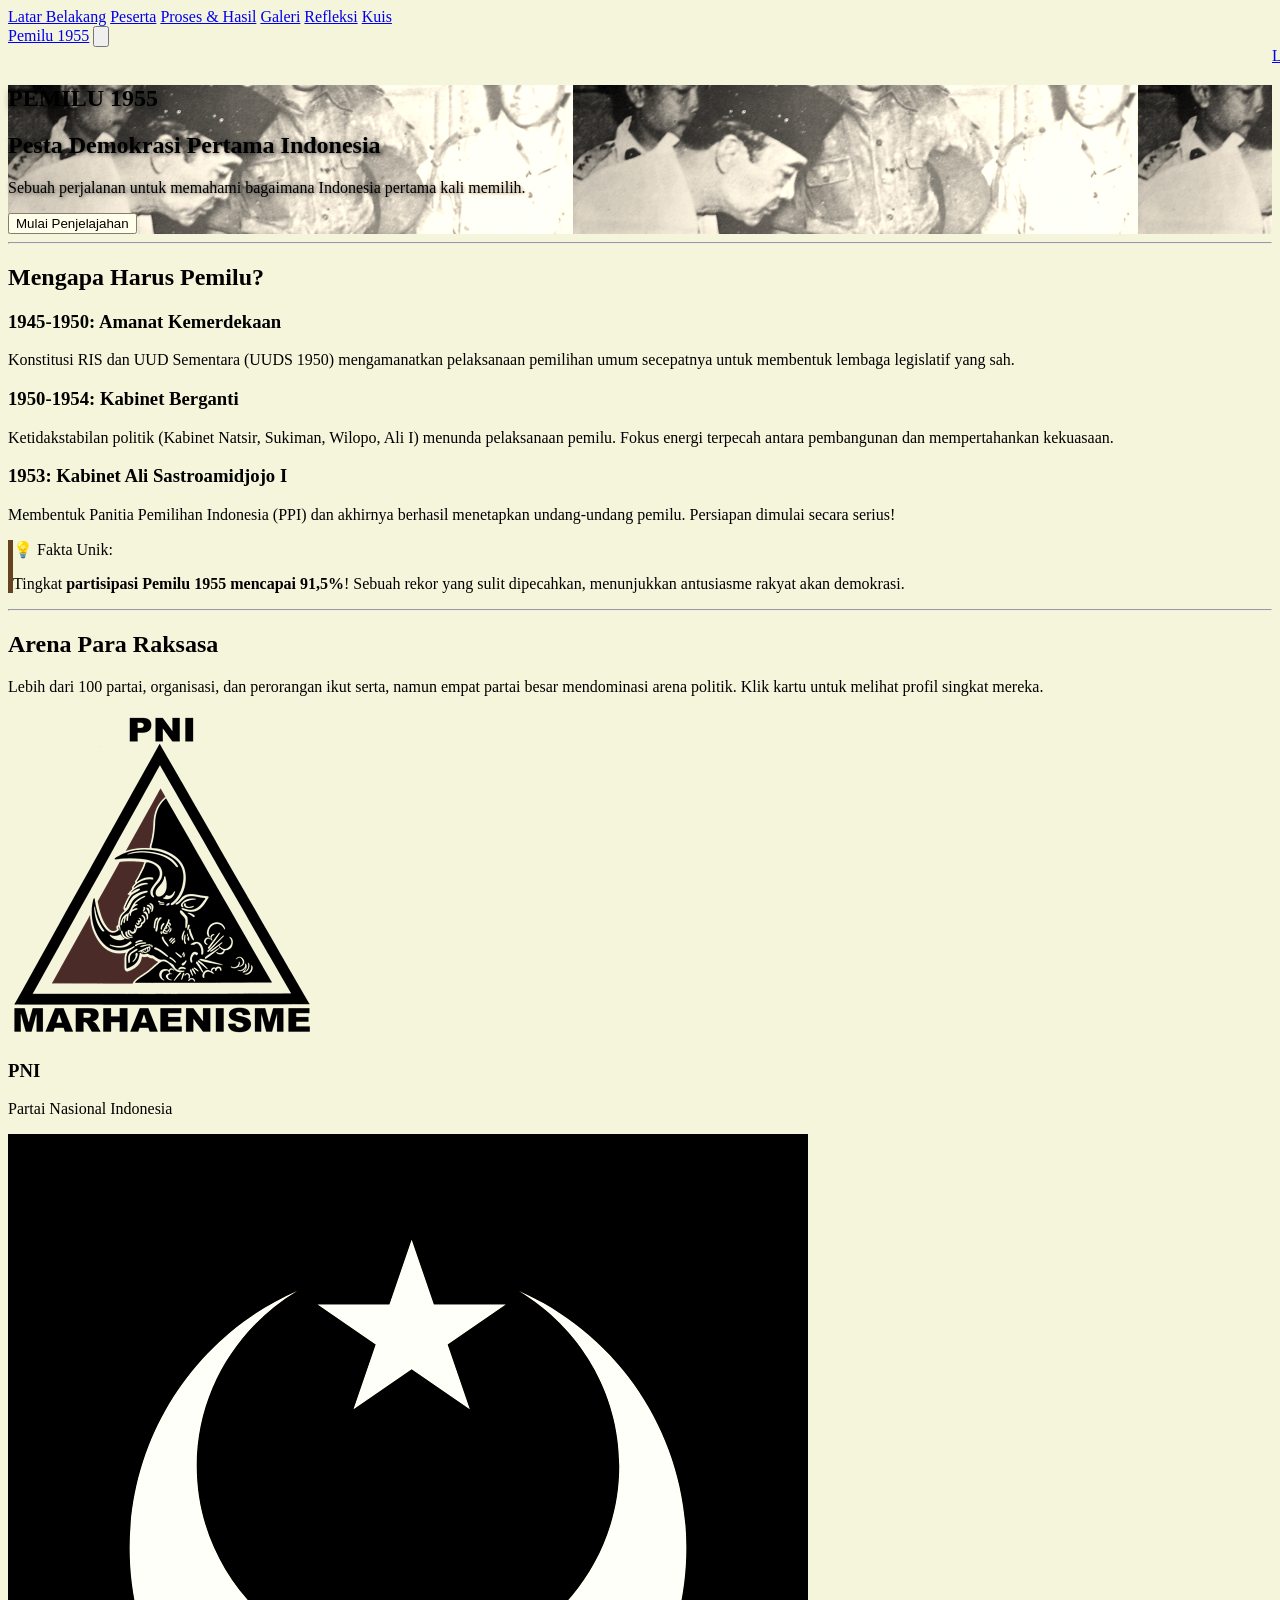
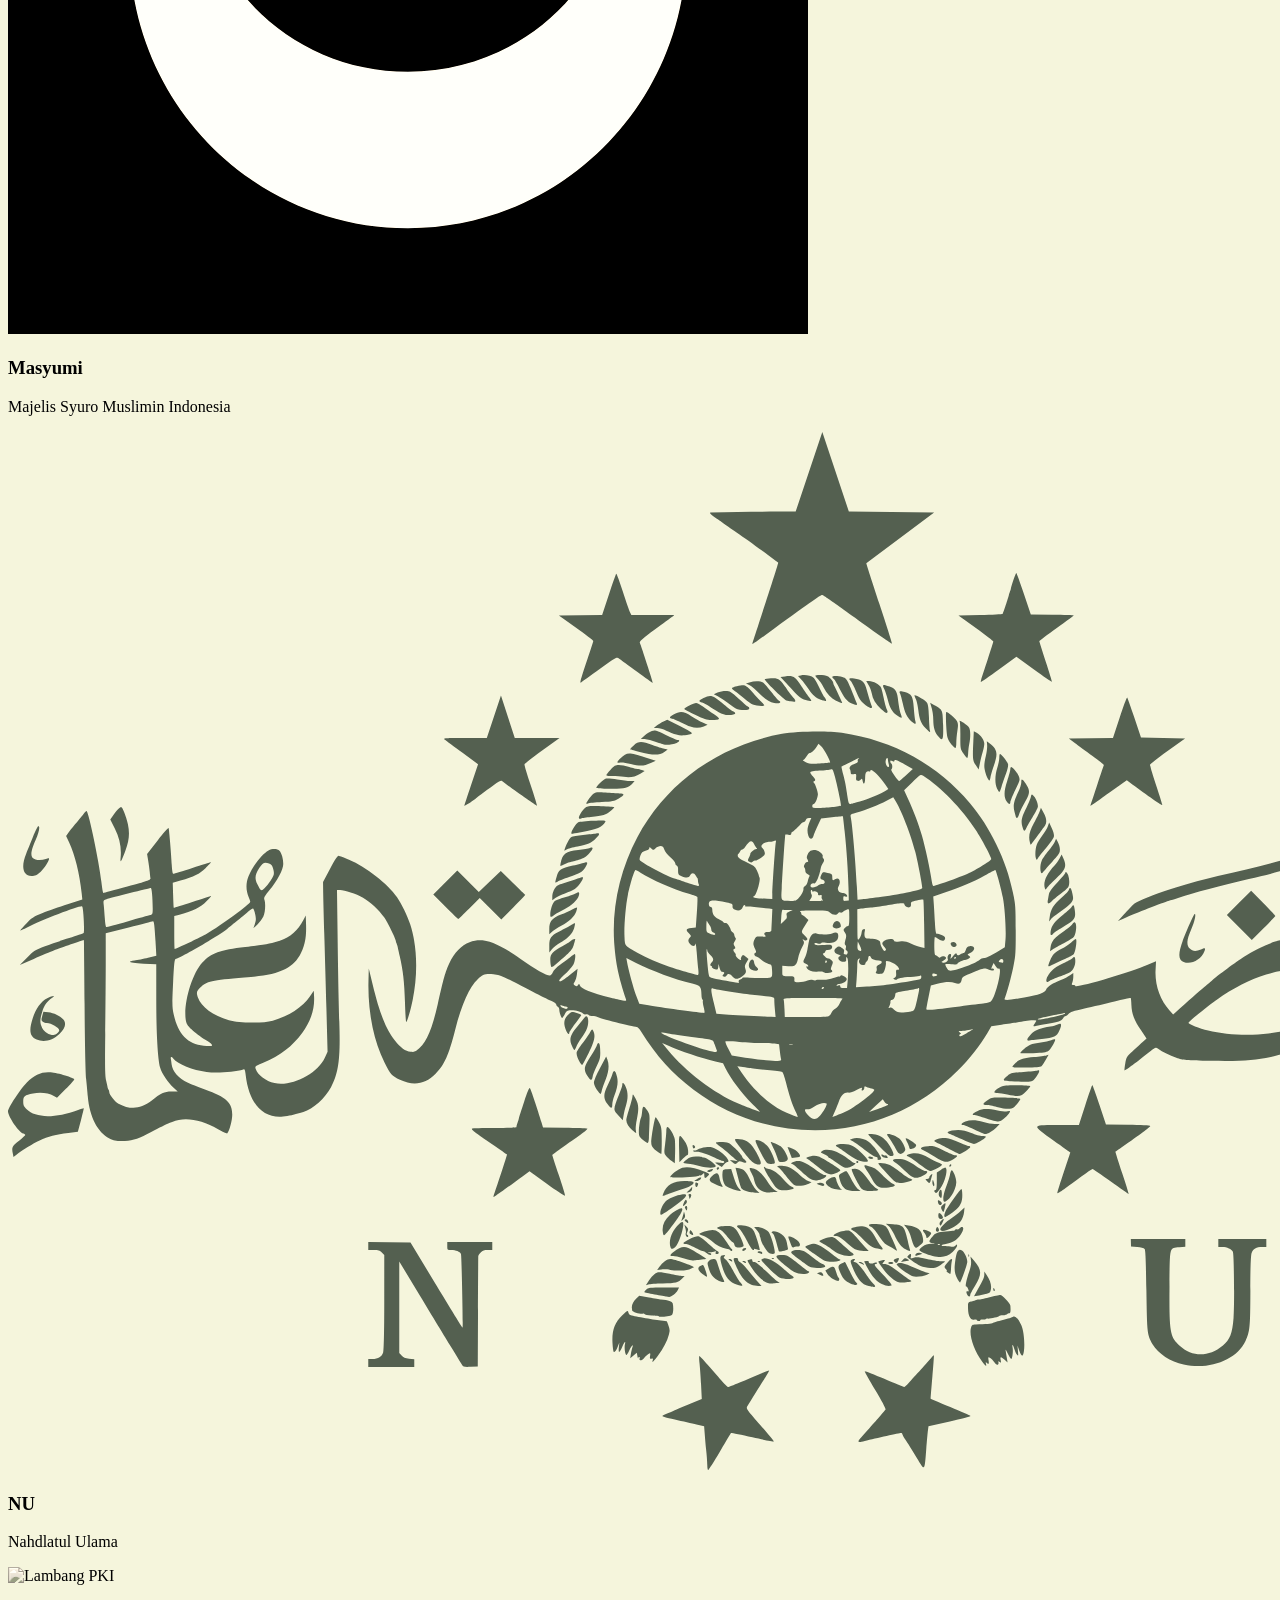
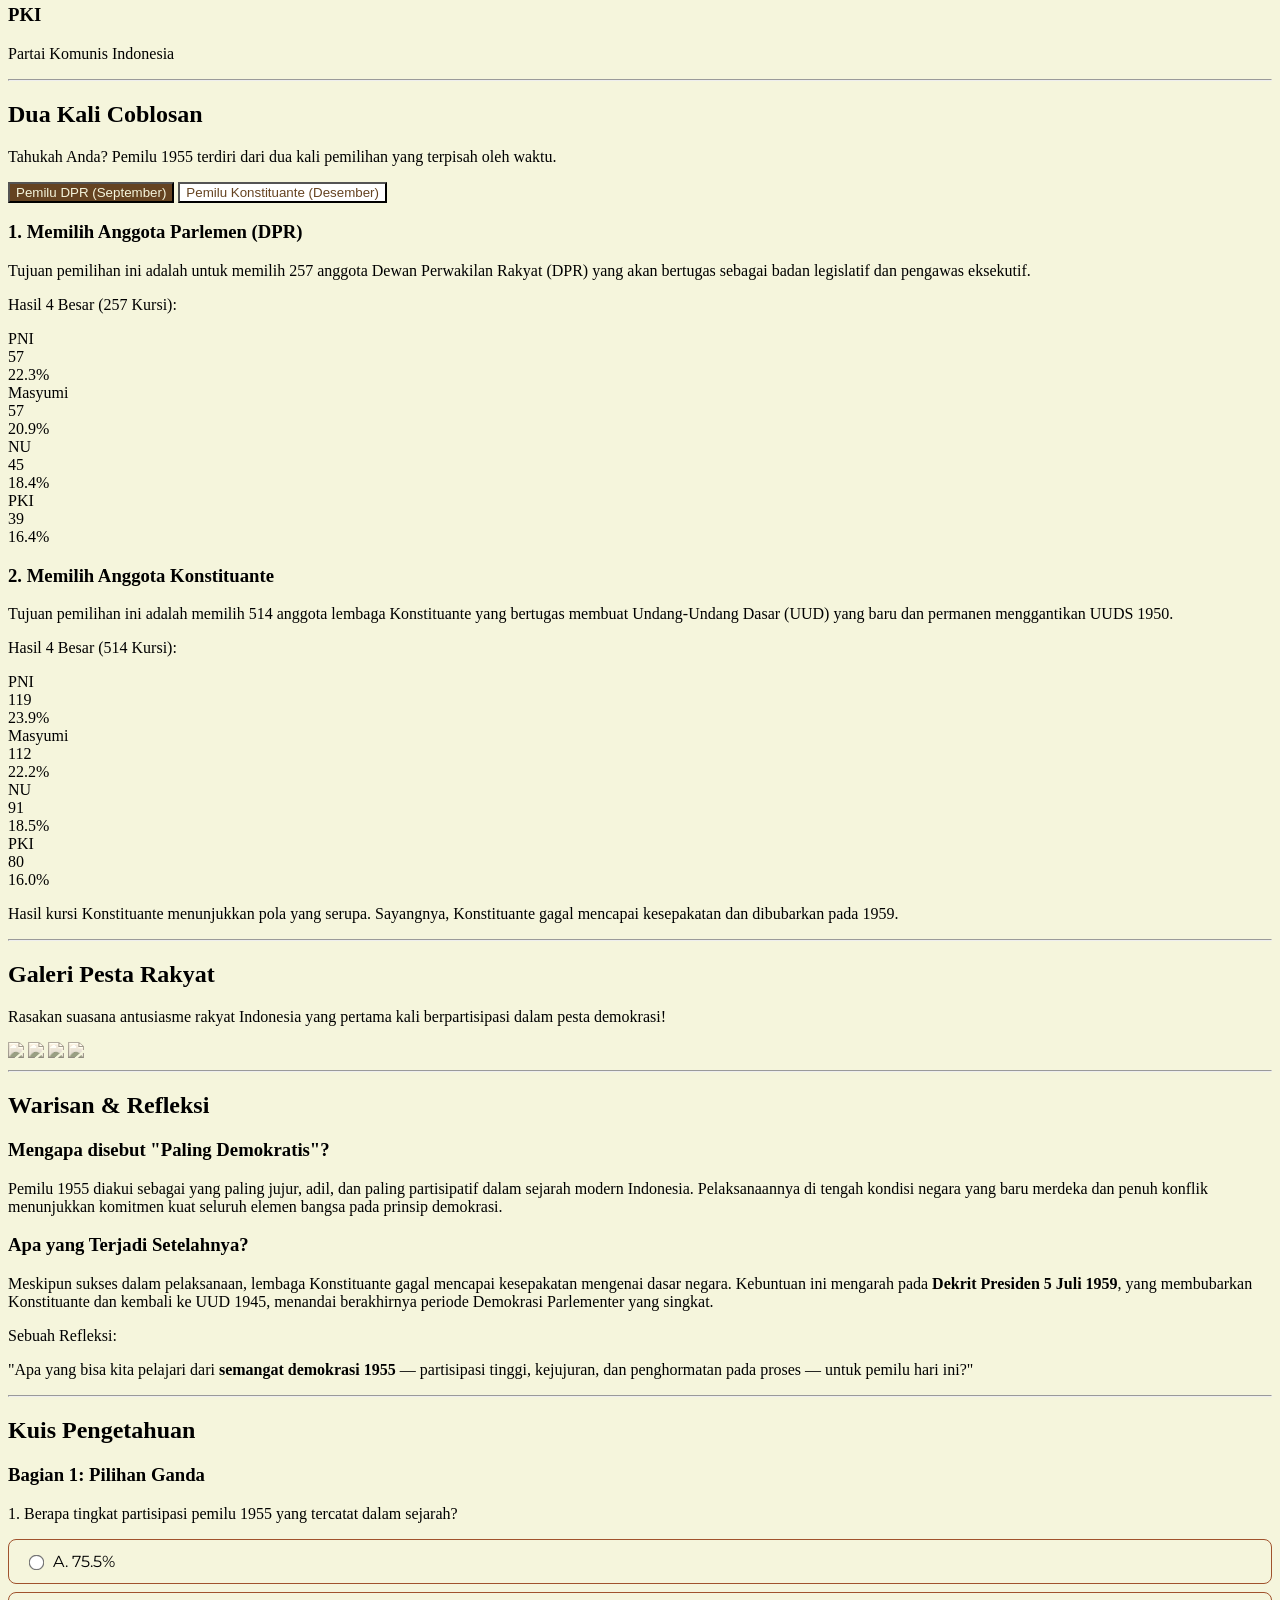
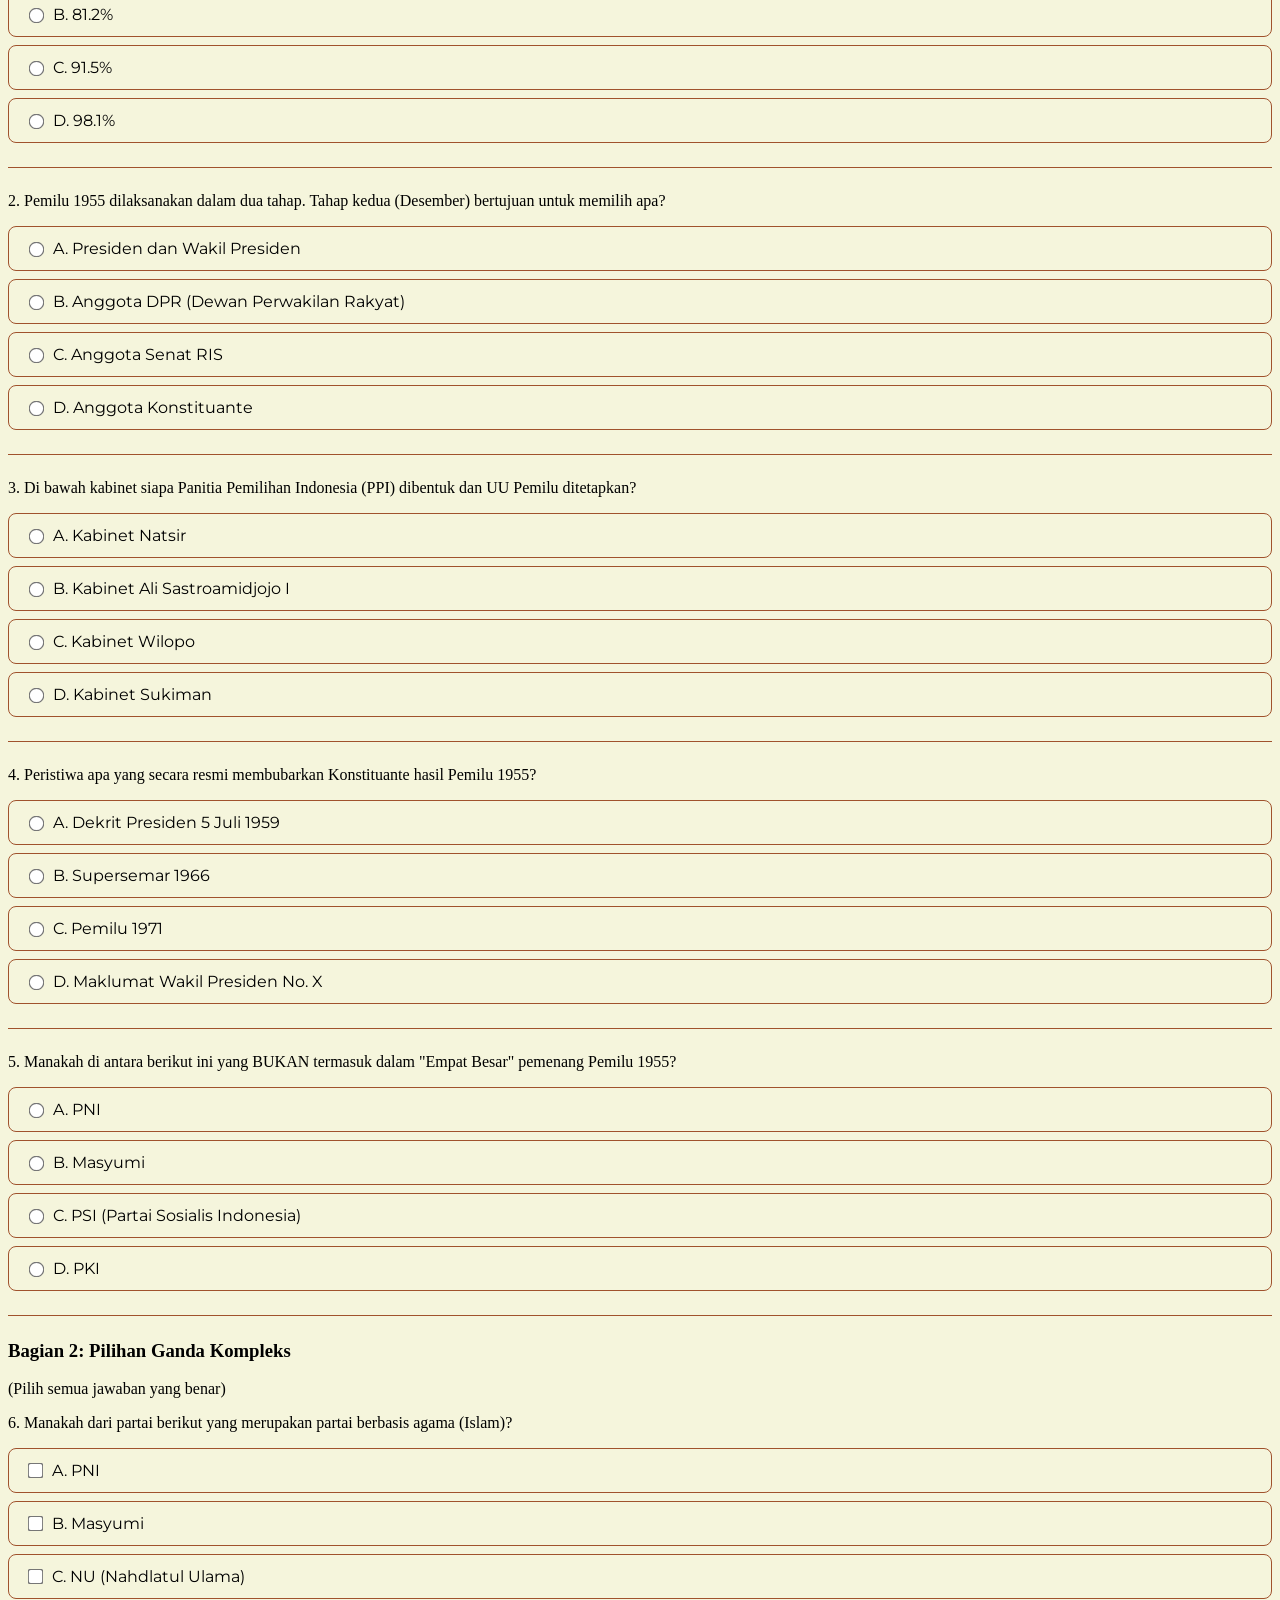
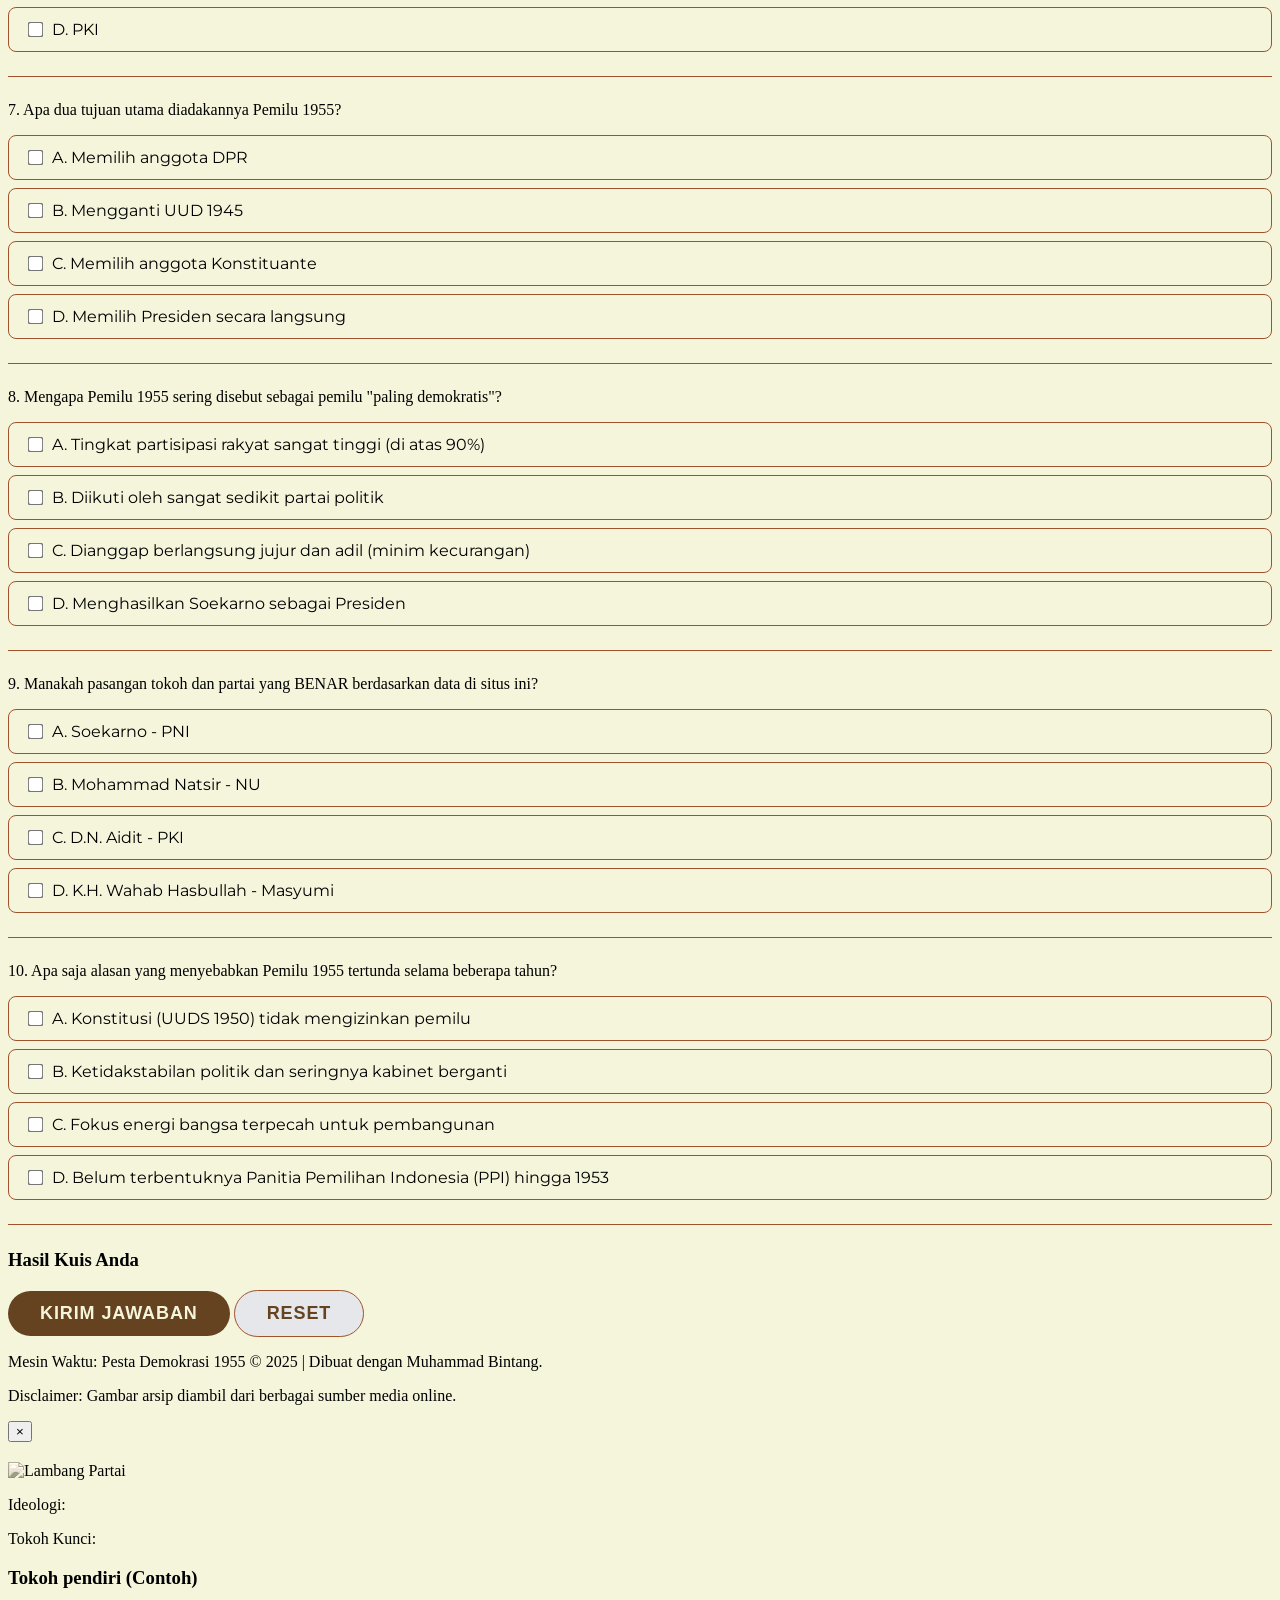
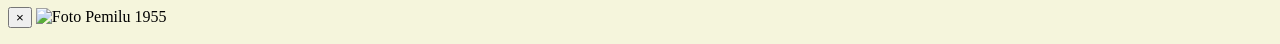
==== commit 70eaecf3: "update" ====
--- a/public/index.html
+++ b/public/index.html
@@ -60,7 +60,7 @@
              style="background-image: url('img/logo-nu.svg'); background-size: contain; background-repeat: no-repeat; background-position: center; filter: grayscale(100%) brightness(200%); transform: translate(-50%, 50%) rotate(10deg);">
         </div>
         <div class="absolute bottom-1/4 right-1/4 w-32 h-32 md:w-48 md:h-48 opacity-15 mix-blend-soft-light" 
-             style="background-image: url('img/logo-pki.svg'); background-size: contain; background-repeat: no-repeat; background-position: center; filter: grayscale(100%) brightness(200%); transform: translate(50%, 50%) rotate(-10deg);">
+             style="background-image: url('https://i.pinimg.com/474x/a7/a2/67/a7a267fd95e0c0fde61712a627468a0a.jpg'); background-size: contain; background-repeat: no-repeat; background-position: center; filter: grayscale(100%) brightness(200%); transform: translate(50%, 50%) rotate(-10deg);">
         </div>
 
 
@@ -160,7 +160,7 @@
             </div>
 
             <div data-party="pki" class="party-card bg-white p-6 rounded-xl shadow-xl text-center cursor-pointer border-4 border-transparent hover:border-highlight">
-                <img src="img/logo-pki.svg" alt="Lambang PKI" class="mx-auto mb-4 w-32 h-32 sepia-filter object-contain">
+                <img src="https://i.pinimg.com/474x/a7/a2/67/a7a267fd95e0c0fde61712a627468a0a.jpg" alt="Lambang PKI" class="mx-auto mb-4 w-32 h-32 sepia-filter object-contain">
                 <h3 class="font-serif-title text-2xl text-highlight">PKI</h3>
                 <p class="text-sm text-accent">Partai Komunis Indonesia</p>
             </div>
@@ -514,3 +514,4 @@
 
 
 
+
